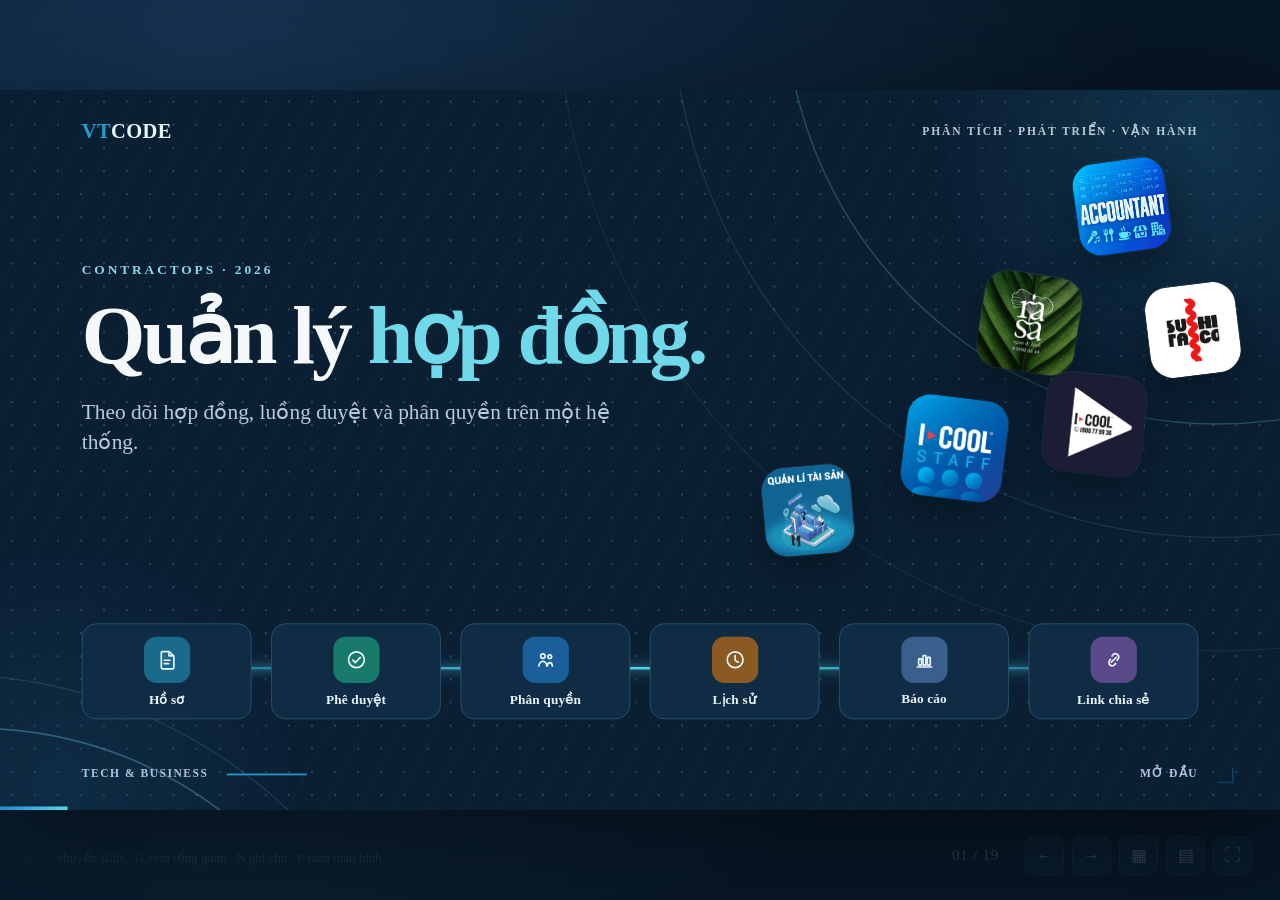
==== gioi_thieu_nang_luc_cong_nghe.html @ 330a7fad "Highlight digital assets as the foundation for AI on slide 10" ====
<!doctype html>
<html lang="vi">
  <head>
    <meta charset="utf-8" />
    <meta name="viewport" content="width=device-width,initial-scale=1" />
    <title>Giới thiệu phần mềm — Tính năng, Công nghệ & Vận hành</title>
    <meta
      name="description"
      content="Slide giới thiệu phần mềm: tính năng, công nghệ, phân hệ nghiệp vụ và cách triển khai."
    />
    <link rel="icon" type="image/svg+xml" href="images/favicon.svg" />
    <link rel="stylesheet" href="css/presentation.css" />
  </head>
  <body>
    <div id="stage">
      <div id="deck" class="is-dark">
        <header id="mast">
          <div class="brand"><em>VT</em>CODE</div>
          <div class="project">PHÂN TÍCH · PHÁT TRIỂN · VẬN HÀNH</div>
        </header>
        <footer id="slideFoot">
          <div>TECH & BUSINESS <span class="bar"></span></div>
          <div id="footTitle">MỞ ĐẦU</div>
        </footer>
        <div id="progress" class="deck-div-01"></div>
        <div id="atmosphere" aria-hidden="true">
          <div class="atm-mesh"></div>
          <div class="atm-hatch"></div>
          <div class="atm-glow atm-glow-a"></div>
          <div class="atm-glow atm-glow-b"></div>
          <svg class="atm-arcs" viewBox="0 0 1440 810" preserveAspectRatio="xMidYMid slice">
            <circle
              cx="1280"
              cy="-40"
              r="420"
              fill="none"
              stroke="#6ec8dc"
              stroke-width="1.3"
              opacity="0.28"
            />
            <circle
              cx="1280"
              cy="-40"
              r="530"
              fill="none"
              stroke="#6ec8dc"
              stroke-width="1.1"
              opacity="0.16"
            />
            <circle
              cx="1280"
              cy="-40"
              r="640"
              fill="none"
              stroke="#6ec8dc"
              stroke-width="1"
              opacity="0.1"
            />
            <path
              d="M -60 700 A 390 390 0 0 1 430 900"
              fill="none"
              stroke="#7ad4e4"
              stroke-width="1.5"
              opacity="0.32"
            />
            <path
              d="M -110 650 A 480 480 0 0 1 500 940"
              fill="none"
              stroke="#7ad4e4"
              stroke-width="1.1"
              opacity="0.16"
            />
            <path
              d="M 920 860 A 300 300 0 0 0 1500 480"
              fill="none"
              stroke="#8fd4e8"
              stroke-width="1.3"
              opacity="0.22"
            />
          </svg>
        </div>
        <section
          class="slide dark cover"
          data-title="Giới thiệu phần mềm"
          data-section="MỞ ĐẦU"
        >
          <div class="cover-stack">
            <div class="cover-copy">
              <div class="cover-overline">CONTRACTOPS · 2026</div>
              <h1 class="cover-title">Quản lý <span>hợp đồng.</span></h1>
              <p class="cover-desc">
                Theo dõi hợp đồng, luồng duyệt và phân quyền trên một hệ thống.
              </p>
            </div>
            <div class="cover-float">
              <img
                class="float-icon f1"
                src="images/ACCOUNTANT.png"
                alt="Accountant"
              />
              <img
                class="float-icon f2"
                src="images/IC STAFF.png"
                alt="I COOL Staff"
              />
              <img
                class="float-icon f3"
                src="images/ASSETS.png"
                alt="Quản lý tài sản"
              />
              <img
                class="float-icon f4"
                src="images/RASA.png"
                alt="Rasa"
              />
              <img
                class="float-icon f5"
                src="images/SUSHI TACO.png"
                alt="Sushi Taco"
              />
              <img
                class="float-icon f6"
                src="images/APP ICOOL KARAOKE.png"
                alt="I COOL Karaoke"
              />
            </div>
            <div class="cover-apps">
              <div class="app-rail" aria-hidden="true"><i></i></div>
              <div class="app-tile">
                <div class="app-glyph g1" aria-hidden="true">
                  <svg viewBox="0 0 24 24">
                    <path
                      d="M7 3.5h7.2L19 8.2V20a1.5 1.5 0 0 1-1.5 1.5h-10A1.5 1.5 0 0 1 6 20V5a1.5 1.5 0 0 1 1-1.5z"
                    />
                    <path d="M14 3.8V8h4.4" />
                    <path d="M9 12.5h6M9 16h4.5" />
                  </svg>
                </div>
                <b>Hồ sơ</b>
              </div>
              <div class="app-tile">
                <div class="app-glyph g2" aria-hidden="true">
                  <svg viewBox="0 0 24 24">
                    <circle cx="12" cy="12" r="8.2" />
                    <path d="M8.2 12.3l2.6 2.6 5.2-5.4" />
                  </svg>
                </div>
                <b>Phê duyệt</b>
              </div>
              <div class="app-tile">
                <div class="app-glyph g3" aria-hidden="true">
                  <svg viewBox="0 0 24 24">
                    <circle cx="9" cy="8.2" r="2.4" />
                    <circle cx="16.2" cy="8.8" r="1.9" />
                    <path d="M4.8 18.5c.4-3.1 2.6-4.8 4.2-4.8s3.8 1.7 4.2 4.8" />
                    <path d="M13.6 18.5c.2-2.2 1.5-3.5 2.6-3.5 1.2 0 2.4 1.2 2.7 3.5" />
                  </svg>
                </div>
                <b>Phân quyền</b>
              </div>
              <div class="app-tile">
                <div class="app-glyph g4" aria-hidden="true">
                  <svg viewBox="0 0 24 24">
                    <circle cx="12" cy="12" r="8.2" />
                    <path d="M12 7.6v5l3.2 1.9" />
                  </svg>
                </div>
                <b>Lịch sử</b>
              </div>
              <div class="app-tile">
                <div class="app-glyph g5" aria-hidden="true">
                  <svg viewBox="0 0 24 24">
                    <path d="M4.5 19.5h15" />
                    <rect x="6" y="11" width="3" height="6.5" rx="0.6" />
                    <rect x="10.5" y="7.5" width="3" height="10" rx="0.6" />
                    <rect x="15" y="9.5" width="3" height="8" rx="0.6" />
                  </svg>
                </div>
                <b>Báo cáo</b>
              </div>
              <div class="app-tile">
                <div class="app-glyph g6" aria-hidden="true">
                  <svg viewBox="0 0 24 24">
                    <path
                      d="M9.4 14.6l5.2-5.2M10.2 8.2l.7-1.1a3.4 3.4 0 0 1 5.5 4l-1 1.4M13.8 15.8l-.7 1.1a3.4 3.4 0 1 1-5.5-4l1-1.4"
                    />
                  </svg>
                </div>
                <b>Link chia sẻ</b>
              </div>
            </div>
          </div>
          <aside class="speaker-notes">
            Chào anh chị. Hôm nay mình giới thiệu phần mềm: hồ sơ đi thế nào,
            công nghệ dùng gì, và đưa vào vận hành ra sao.
          </aside>
        </section>
        <section class="slide dark pain-slide" data-title="Thực trạng &amp; Nỗi đau" data-section="THỰC TRẠNG">
          <div class="content">
            <div class="slide-head">
              <p class="eyebrow">THỰC TRẠNG &amp; NỖI ĐAU</p>
              <h2>Hợp đồng phân tán, rủi ro khó kiểm soát.</h2>
              <p class="sub">Mất thời gian tìm hồ sơ, khó theo dõi và phối hợp xử lý.</p>
            </div>
            <div class="pain-layout">
              <div class="pain-visual"><img src="images/slide-pain-contracts.png" alt="Nhân sự đau đầu tìm hồ sơ giữa email, bảng tính, giấy tờ và các biểu mẫu khác nhau" /></div>
              <div class="pain-list">
                <article class="pain-item" style="--pain-delay:.15s"><h3>Lưu rải rác, khó tra cứu</h3><p>Hợp đồng nằm ở email, Excel và giấy tờ; cần là lại phải tìm.</p></article>
                <article class="pain-item" style="--pain-delay:.25s"><h3>Dễ quên hạn gia hạn</h3><p>Theo dõi thủ công, dễ bỏ sót mốc thời gian quan trọng.</p></article>
                <article class="pain-item" style="--pain-delay:.35s"><h3>Phê duyệt chậm</h3><p>Chờ chuyển hồ sơ, khó biết đang vướng ở bước nào.</p></article>
                <article class="pain-item" style="--pain-delay:.45s"><h3>Khó thống nhất biểu mẫu</h3><p>Mỗi bộ phận một mẫu, nhiều phiên bản, mất công đối chiếu.</p></article>
                <article class="pain-item" style="--pain-delay:.55s"><h3>Tiềm ẩn rủi ro pháp lý</h3><p>Thiếu hồ sơ, sai phiên bản hoặc bỏ sót điều khoản, nghĩa vụ.</p></article>
              </div>
            </div>
          </div>
          <aside class="speaker-notes">Hợp đồng lưu phân tán ở email, Excel và giấy tờ khiến việc tìm kiếm và theo dõi khó khăn. Việc quên hạn gia hạn, chậm phê duyệt và không thống nhất biểu mẫu có thể làm tăng rủi ro pháp lý.</aside>
        </section>
        <section
          class="slide cloud project-experience"
          data-title="Kinh nghiệm dự án"
          data-section="KINH NGHIỆM DỰ ÁN"
        >
          <div class="content">
            <div class="slide-head">
              <p class="eyebrow">01 / KINH NGHIỆM DỰ ÁN</p>
              <h2>Kinh nghiệm từ các dự án thực tế.</h2>
              <p class="sub">Các dự án phần mềm đã tham gia.</p>
            </div>
            <div class="project-experience-grid">
              <article class="project-experience-item">
                <div class="project-experience-logo-frame"><img class="project-experience-logo" src="images/ACCOUNTANT.png" alt="Logo Accountant" /></div>
                <div class="project-experience-copy">
                  <p class="project-experience-category">KẾ TOÁN</p>
                  <h3>Accountant</h3>
                </div>
              </article>
              <article class="project-experience-item">
                <div class="project-experience-logo-frame"><img class="project-experience-logo" src="images/IC STAFF.png" alt="Logo I-COOL Staff" /></div>
                <div class="project-experience-copy">
                  <p class="project-experience-category">NHÂN SỰ</p>
                  <h3>I-COOL Staff</h3>
                </div>
              </article>
              <article class="project-experience-item">
                <div class="project-experience-logo-frame"><img class="project-experience-logo project-experience-logo--square" src="images/ASSETS.png" alt="Logo Quản lý tài sản" /></div>
                <div class="project-experience-copy">
                  <p class="project-experience-category">TÀI SẢN</p>
                  <h3>Quản lý tài sản</h3>
                </div>
              </article>
              <article class="project-experience-item">
                <div class="project-experience-logo-frame"><img class="project-experience-logo" src="images/RASA.png" alt="Logo Rasa" /></div>
                <div class="project-experience-copy">
                  <p class="project-experience-category">ẨM THỰC</p>
                  <h3>Rasa</h3>
                </div>
              </article>
              <article class="project-experience-item">
                <div class="project-experience-logo-frame"><img class="project-experience-logo" src="images/SUSHI TACO.png" alt="Logo Sushi Taco" /></div>
                <div class="project-experience-copy">
                  <p class="project-experience-category">ẨM THỰC</p>
                  <h3>Sushi Taco</h3>
                </div>
              </article>
              <article class="project-experience-item">
                <div class="project-experience-logo-frame"><img class="project-experience-logo" src="images/APP ICOOL KARAOKE.png" alt="Logo I-COOL Karaoke" /></div>
                <div class="project-experience-copy">
                  <p class="project-experience-category">ỨNG DỤNG KARAOKE</p>
                  <h3>I-COOL Karaoke</h3>
                </div>
              </article>
            </div>
            <p class="project-experience-more"><strong>10+</strong><span>phần mềm, ứng dụng khác</span></p>
          </div>
          <aside class="speaker-notes">
            Giới thiệu các dự án đã tham gia: Accountant, I-COOL Staff,
            Quản lý tài sản, Rasa, Sushi Taco và I-COOL Karaoke.
          </aside>
        </section>
        <section
          class="slide accounting-project"
          data-title="Dự án kế toán"
          data-section="DỰ ÁN KẾ TOÁN"
        >
          <div class="content">
            <div class="slide-head accounting-project-head">
              <div>
                <p class="eyebrow">02 / DỰ ÁN KẾ TOÁN</p>
                <h2>Quản lý phiếu &amp; phê duyệt.</h2>
                <p class="sub">Từ các loại phiếu đến luồng xử lý theo từng cấp.</p>
              </div>
              <img class="accounting-project-logo" src="images/ACCOUNTANT.png" alt="Logo Accountant" />
            </div>
            <div class="accounting-voucher-types" aria-label="Bốn loại phiếu">
              <div class="accounting-voucher accounting-voucher-blue">
                <h3>Đề nghị thanh toán</h3>
              </div>
              <div class="accounting-voucher accounting-voucher-violet">
                <h3>Đề nghị tạm ứng</h3>
              </div>
              <div class="accounting-voucher accounting-voucher-orange">
                <h3>Phiếu chi</h3>
              </div>
              <div class="accounting-voucher accounting-voucher-green">
                <h3>Phiếu thu</h3>
              </div>
            </div>
            <div class="accounting-lifecycle">
              <ol class="accounting-approval-flow" aria-label="Quy trình xử lý phiếu theo từng cấp">
                <li class="accounting-approval-step accounting-role-blue" style="--step-delay: 0.10s">
                  <div class="accounting-step-heading"><span class="accounting-step-number">01</span><h3>Người tạo</h3></div>
                  <div class="accounting-step-art"><img src="images/slide-03-submission.png" alt="Lập phiếu, bổ sung chứng từ và minh chứng rồi gửi duyệt" /></div>
                </li>
                <li class="accounting-approval-step accounting-role-cyan" style="--step-delay: 0.18s">
                  <div class="accounting-step-heading"><span class="accounting-step-number">02</span><h3>TBP</h3></div>
                  <div class="accounting-step-art"><img src="images/slide-03-team-review.png" alt="TBP kiểm tra tính hợp lệ: duyệt hoặc trả lại và ghi lý do" /></div>
                </li>
                <li class="accounting-approval-step accounting-role-violet" style="--step-delay: 0.26s">
                  <div class="accounting-step-heading"><span class="accounting-step-number">03</span><h3>TP/QL</h3></div>
                  <div class="accounting-step-art"><img src="images/slide-03-manager-review.png" alt="TP/QL xét duyệt theo vai trò và thẩm quyền" /></div>
                </li>
                <li class="accounting-approval-step accounting-role-orange" style="--step-delay: 0.34s">
                  <div class="accounting-step-heading"><span class="accounting-step-number">04</span><h3>Kế toán</h3></div>
                  <div class="accounting-step-art"><img src="images/slide-03-reconciliation.png" alt="Kế toán đối chiếu chứng từ với số liệu" /></div>
                </li>
                <li class="accounting-approval-step accounting-role-green" style="--step-delay: 0.42s">
                  <div class="accounting-step-heading"><span class="accounting-step-number">05</span><h3>Giám đốc</h3></div>
                  <div class="accounting-step-art"><img src="images/slide-03-director-approval.png" alt="Giám đốc ký duyệt và chốt kết quả" /></div>
                </li>
                <li class="accounting-approval-step accounting-role-green" style="--step-delay: 0.50s">
                  <div class="accounting-step-heading"><span class="accounting-step-number">06</span><h3>Hoàn tất</h3></div>
                  <div class="accounting-step-art"><img src="images/slide-03-archive.png" alt="Lưu phiếu, tra cứu và xem lịch sử xử lý" /></div>
                </li>
              </ol>
              <div class="accounting-demo" aria-label="Mô phỏng vòng đời phiếu">
                <div class="accounting-demo-copy">
                  <span class="accounting-demo-label">MÔ PHỎNG XỬ LÝ PHIẾU</span>
                  <p id="accountingDemoStatus" role="status" aria-live="off">Người tạo lập phiếu</p>
                </div>
                <div class="accounting-demo-files" aria-label="Tài liệu đính kèm">
                  <span id="accountingDemoVoucher" class="accounting-demo-file is-added">✓ Phiếu</span>
                  <span id="accountingDemoEvidence" class="accounting-demo-file">+ Chứng từ</span>
                  <span id="accountingDemoProof" class="accounting-demo-file">+ Minh chứng</span>
                </div>
              </div>
            </div>
          </div>
          <aside class="speaker-notes">
            Dự án kế toán gồm Đề nghị thanh toán, Đề nghị tạm ứng, Phiếu chi và Phiếu thu.
            Luồng xử lý: Người tạo → TBP → TP/QL → Kế toán → Giám đốc.
            Người tạo lập và gửi phiếu; các cấp xử lý có thể duyệt hoặc từ chối.
          </aside>
        </section>
        <section
          class="slide record-walkthrough"
          data-title="Quy trình xử lý hồ sơ"
          data-section="DEMO"
        >
          <div class="content">
            <div class="slide-head">
              <p class="eyebrow">03 / DEMO</p>
              <h2>Đi từ tạo đến hoàn tất.</h2>
              <p class="sub">
                Ai gửi, ai duyệt, bị trả thì vì sao, bước tiếp theo là ai.
              </p>
            </div>
            <div class="record-journey">
              <figure class="record-journey-art">
                <img src="images/slide-04-record-journey.png" alt="Người lập tạo hồ sơ và gửi duyệt theo cấp. Người duyệt hoàn tất hồ sơ hoặc trả lại kèm lý do để người lập bổ sung." />
              </figure>
              <div class="record-history">
                <p class="record-history-overline">MỞ LỊCH SỬ</p>
                <h3>Theo dõi từng lần xử lý.</h3>
                <ul>
                  <li>Ai xử lý và vai trò</li>
                  <li>Thời gian và kết quả</li>
                  <li>Ghi chú, lý do trả lại</li>
                  <li>Người tiếp theo</li>
                </ul>
              </div>
            </div>
            <!-- 3Dicons by Vijay Verma, CC0: https://3dicons.co/ -->
            <div class="record-details">
              <h3>Một hồ sơ gồm</h3>
              <div class="record-details-list" aria-label="Các thành phần trong hồ sơ">
                <div class="record-detail-item" tabindex="0" aria-label="Thông tin nhân viên" aria-describedby="recordTip-employee">
                  <img class="record-detail-3d" src="images/3dicons/boy.png" alt="" aria-hidden="true" width="60" height="60" />
                  <span class="record-detail-name">Nhân viên</span>
                  <div class="record-detail-tooltip" id="recordTip-employee" role="tooltip"><strong>Thông tin nhân viên</strong><p>Xác định nhân viên lập hồ sơ và thông tin người đề nghị.</p></div>
                </div>
                <div class="record-detail-item" tabindex="0" aria-label="Phòng ban" aria-describedby="recordTip-department">
                  <img class="record-detail-3d" src="images/3dicons/puzzle.png" alt="" aria-hidden="true" width="60" height="60" />
                  <span class="record-detail-name">Phòng ban</span>
                  <div class="record-detail-tooltip" id="recordTip-department" role="tooltip"><strong>Phòng ban</strong><p>Phòng ban của nhân viên và đơn vị liên quan đến hồ sơ.</p></div>
                </div>
                <div class="record-detail-item" tabindex="0" aria-label="Ngày tạo hồ sơ" aria-describedby="recordTip-created">
                  <img class="record-detail-3d" src="images/3dicons/calender.png" alt="" aria-hidden="true" width="60" height="60" />
                  <span class="record-detail-name">Ngày tạo</span>
                  <div class="record-detail-tooltip" id="recordTip-created" role="tooltip"><strong>Ngày tạo hồ sơ</strong><p>Thời điểm hồ sơ được khởi tạo để theo dõi quá trình xử lý.</p></div>
                </div>
                <div class="record-detail-item" tabindex="0" aria-label="Nội dung hồ sơ" aria-describedby="recordTip-content">
                  <img class="record-detail-3d" src="images/3dicons/file-text.png" alt="" aria-hidden="true" width="60" height="60" />
                  <span class="record-detail-name">Nội dung</span>
                  <div class="record-detail-tooltip" id="recordTip-content" role="tooltip"><strong>Nội dung hồ sơ</strong><p>Nội dung đề nghị và các thông tin nghiệp vụ trong hồ sơ.</p></div>
                </div>
                <div class="record-detail-item" tabindex="0" aria-label="File đính kèm" aria-describedby="recordTip-files">
                  <img class="record-detail-3d" src="images/3dicons/file-plus.png" alt="" aria-hidden="true" width="60" height="60" />
                  <span class="record-detail-name">File đính kèm</span>
                  <div class="record-detail-tooltip" id="recordTip-files" role="tooltip"><strong>File đính kèm</strong><p>Chứng từ, minh chứng và các tài liệu bổ sung cho hồ sơ.</p></div>
                </div>
                <div class="record-detail-item" tabindex="0" aria-label="Hồ sơ liên quan" aria-describedby="recordTip-related">
                  <img class="record-detail-3d" src="images/3dicons/link.png" alt="" aria-hidden="true" width="60" height="60" />
                  <span class="record-detail-name">Liên quan</span>
                  <div class="record-detail-tooltip" id="recordTip-related" role="tooltip"><strong>Hồ sơ liên quan</strong><p>Các hồ sơ và tài liệu liên quan được liên kết để đối chiếu.</p></div>
                </div>
                <div class="record-detail-item" tabindex="0" aria-label="Lịch sử xử lý" aria-describedby="recordTip-history">
                  <img class="record-detail-3d" src="images/3dicons/clock.png" alt="" aria-hidden="true" width="60" height="60" />
                  <span class="record-detail-name">Lịch sử</span>
                  <div class="record-detail-tooltip" id="recordTip-history" role="tooltip"><strong>Lịch sử xử lý</strong><p>Ai xử lý, vai trò, thời gian, kết quả duyệt hoặc từ chối và ghi chú.</p></div>
                </div>
                <div class="record-detail-item" tabindex="0" aria-label="Bình luận" aria-describedby="recordTip-comments">
                  <img class="record-detail-3d" src="images/3dicons/chat-text.png" alt="" aria-hidden="true" width="60" height="60" />
                  <span class="record-detail-name">Bình luận</span>
                  <div class="record-detail-tooltip" id="recordTip-comments" role="tooltip"><strong>Bình luận</strong><p>Trao đổi, giải thích và bổ sung thông tin ngay trong hồ sơ.</p></div>
                </div>
              </div>
            </div>
          </div>
          <aside class="speaker-notes">
            Phần này mình mở màn hình thật: việc cần làm, duyệt một hồ sơ, rồi
            mở lịch sử.
          </aside>
        </section>
        <section
          class="slide staff-project"
          data-title="Quản lý nhân sự · I-COOL Staff"
          data-section="DỰ ÁN I-COOL STAFF"
        >
          <div class="content">
            <div class="slide-head">
              <img class="staff-brand" src="images/IC STAFF.png" alt="I-COOL Staff" />
              <p class="eyebrow">04 / DỰ ÁN I-COOL STAFF</p>
              <h2>Quản lý nhân sự theo cơ cấu tổ chức.</h2>
              <p class="sub">Từ nhân viên, thời gian làm việc đến vai trò và phạm vi sử dụng phần mềm.</p>
            </div>
            <div class="staff-visual-grid">
              <article class="staff-feature staff-feature-organization" aria-label="Tổ chức nhân sự">
                  <h3>Tổ chức nhân sự</h3>
                  <img class="staff-feature-art" src="images/slide-05-organization.png" alt="Tổ chức nhân sự" />
                  <p class="staff-feature-copy">Quản lý nhân viên theo từng <strong>chi nhánh, phòng ban</strong>. Thông tin nhân sự được gắn với đúng đơn vị công tác.</p>
                </article>
              <article class="staff-feature staff-feature-time" aria-label="Công, ca và giờ làm">
                  <h3>Công · ca · giờ làm</h3>
                  <img class="staff-feature-art" src="images/slide-05-time.png" alt="Công · ca · giờ làm" />
                  <p class="staff-feature-copy">Sắp xếp <strong>ca làm</strong>, theo dõi <strong>giờ làm việc</strong> và quản lý <strong>công</strong> của từng nhân viên.</p>
                </article>
              <article class="staff-feature staff-feature-access" aria-label="Cấp bậc và phân quyền">
                  <h3>Cấp bậc · phân quyền</h3>
                  <img class="staff-feature-art" src="images/slide-05-access.png" alt="Cấp bậc · phân quyền" />
                  <p class="staff-feature-copy">Thiết lập <strong>cấp bậc, vai trò và quyền hạn</strong>. Xác định phạm vi sử dụng phần mềm theo đơn vị và trách nhiệm.</p>
                </article>
            </div>
          </div>
          <aside class="speaker-notes">
            I-COOL Staff quản lý nhân viên, chi nhánh, phòng ban; công, ca và giờ làm;
            cấp bậc, vai trò, quyền hạn và phạm vi sử dụng phần mềm.
            Các hình minh họa chia các chức năng thành ba nhóm quản lý.
          </aside>
        </section>
        <section
          class="slide asset-project"
          data-title="Quản lý tài sản"
          data-section="DỰ ÁN QUẢN LÝ TÀI SẢN"
        >
          <div class="content">
            <div class="slide-head">
              <img class="asset-brand" src="images/ASSETS.png" alt="Logo Assets" />
              <p class="eyebrow">05 / DỰ ÁN QUẢN LÝ TÀI SẢN</p>
              <h2>Từ đề xuất đến quản lý vòng đời tài sản.</h2>
              <p class="sub">Quản lý nhu cầu mua sắm, phê duyệt và quá trình sử dụng tài sản.</p>
            </div>
            <div class="asset-visual-layout">
              <article class="asset-visual-card asset-visual-proposal">
                <h3>Đề xuất & phê duyệt</h3>
                <img class="asset-visual-art" src="images/slide-06-proposal.png" alt="Đề xuất & phê duyệt" />
                <p class="asset-visual-copy">Từ nhu cầu mua sắm, nhân viên <strong>lập đề xuất và gửi xét duyệt</strong>. Kết quả duyệt hoặc từ chối được thể hiện rõ theo quy trình.</p>
              </article>
              <article class="asset-visual-card asset-visual-lifecycle">
                <h3>Theo dõi vòng đời tài sản</h3>
                <img class="asset-visual-art" src="images/slide-06-lifecycle.png" alt="Theo dõi vòng đời tài sản" />
                <p class="asset-visual-copy">Theo dõi từ <strong>đề xuất mua, ghi tăng</strong> đến <strong>bảo trì, khấu hao, bàn giao và nghiệm thu</strong> trong suốt quá trình sử dụng tài sản.</p>
              </article>
            </div>
          </div>
          <aside class="speaker-notes">
            Dự án gồm đề xuất tài sản, quy trình duyệt và quản lý vòng đời tài sản.
            Các bước quản lý: Đề xuất mua tài sản → Ghi tăng → Bảo trì, khấu hao → Bàn giao → Nghiệm thu.
          </aside>
        </section>
        <section class="slide dark case-slide" data-title="Hiệu quả thực tế · Phần mềm kế toán" data-section="CASE STUDY">
          <div class="content">
            <div class="slide-head case-head">
              <p class="eyebrow">CASE STUDY / KẾ TOÁN I-COOL</p>
              <h2>Bớt giấy tờ. Rõ luồng duyệt.</h2>
              <p class="sub">Từ trao đổi rời rạc đến kiểm soát hồ sơ trên phần mềm.</p>
              <img class="case-logo" src="images/logo ICOOL.png" alt="I-COOL" />
            </div>
            <div class="case-editorial">
              <div class="case-journey">
                <div class="case-phase-row"><h3>Trước <span>/ Thủ công</span></h3><h3>Sau <span>/ Trên phần mềm</span></h3></div>
                <div class="case-art-row">
                  <div class="case-art-window case-art-before"><img class="case-story-art" src="images/slide-case-before-after.png" alt="Trước: loay hoay giữa chứng từ giấy." /></div>
                  <div class="case-art-window case-art-after"><img class="case-story-art" src="images/slide-case-before-after.png" alt="Sau: quản lý hồ sơ và luồng duyệt trên phần mềm." /></div>
                </div>
                <div class="case-outcomes">
                  <ul class="case-before-copy"><li><strong>&gt;<span class="case-count-before">90</span>%</strong> hồ sơ giấy, trao đổi trực tiếp</li><li>Khó theo dõi hồ sơ đã chi</li><li>Gửi qua chat, dễ trôi thông tin</li></ul>
                  <ul class="case-after-copy"><li>Chứng từ được quản lý tập trung</li><li>Rõ từng bước, từng người duyệt</li><li>Tra cứu hồ sơ và lịch sử dễ hơn</li></ul>
                </div>
              </div>
              <aside class="case-progress">
                <p class="case-progress-label">TỪNG BƯỚC SỐ HÓA</p>
                <div class="case-progress-number" aria-label="60 đến 80 phần trăm"><b class="case-count-low">60</b>–<b class="case-count-high">80</b><span>%</span></div>
                <p class="case-progress-caption">Mức số hóa hiện tại<br /><small>Tiến độ tham khảo</small></p>
                <div class="case-range" role="img" aria-label="Khoảng số hóa ước tính 60 đến 80 phần trăm"><span></span><span></span><span></span></div>
                <div class="case-scale"><span>0%</span><span>60</span><span>80</span><span>100%</span></div>
                <p class="case-next"><strong>Tiếp tục hoàn thiện</strong>Thống nhất quy trình còn lại để hướng tới số hóa toàn phần.</p>
              </aside>
            </div>
          </div>
          <aside class="speaker-notes">Trước triển khai: hơn 90% hồ sơ giấy theo mô tả của đội ngũ dự án; khó quản lý hồ sơ đã chi, gửi hợp đồng qua tin nhắn dễ trôi và lộ thông tin. Sau triển khai: kiểm soát chứng từ, bước duyệt và tra cứu trên phần mềm. Tỷ lệ số hóa 60–80% chỉ là ước tính sơ bộ. Các quy trình còn lại đang tiếp tục trao đổi, hướng tới số hóa toàn phần.</aside>
        </section>
        <section
          class="slide"
          data-title="Mục tiêu phần mềm"
          data-section="TỔNG QUAN"
        >
          <div class="content">
            <div class="slide-head">
              <p class="eyebrow">06 / MỤC TIÊU</p>
              <h2>Bám theo cách đơn vị đang làm việc.</h2>
            </div>
            <div class="grid3 slide-02-grid3-01">
              <div class="panel slide-02-panel-01">
                <div class="slide-02-copy">
                  <div class="number">01</div>
                  <h3 class="slide-02-h3-01">Quy trình rõ</h3>
                  <p class="slide-02-p-01">Ai làm, ai duyệt, hồ sơ đi đâu.</p>
                </div>
                <div class="slide-02-art" aria-hidden="true">
                  <img src="images/slide-02-workflow.png" alt="" />
                </div>
              </div>
              <div class="panel slide-02-panel-02">
                <div class="slide-02-copy">
                  <div class="number">02</div>
                  <h3 class="slide-02-h3-02">Đúng quyền</h3>
                  <p class="slide-02-p-02">Phân quyền theo vai trò.</p>
                </div>
                <div class="slide-02-art" aria-hidden="true">
                  <img src="images/slide-02-permissions.png" alt="" />
                </div>
              </div>
              <div class="panel slide-02-panel-03">
                <div class="slide-02-copy">
                  <div class="number">03</div>
                  <h3 class="slide-02-h3-03">Dễ thao tác</h3>
                  <p class="slide-02-p-03">Ít bước, đúng việc cần làm.</p>
                </div>
                <div class="slide-02-art" aria-hidden="true">
                  <img src="images/slide-02-usability.png" alt="" />
                </div>
              </div>
            </div>
          </div>
          <aside class="speaker-notes">
            Mục tiêu: đúng quy trình, đúng quyền, dễ thao tác.
          </aside>
        </section>
        <section class="slide dark architecture-slide" data-title="Kiến trúc, bảo mật &amp; tích hợp" data-section="KIẾN TRÚC &amp; BẢO MẬT">
          <div class="content">
            <div class="slide-head"><p class="eyebrow">HẠ TẦNG / DỮ LIỆU / KẾT NỐI</p><h2>Linh hoạt triển khai, an tâm sử dụng.</h2><p class="sub">Lựa chọn phương án phù hợp với hệ thống của đơn vị.</p></div>
            <div class="friendly-architecture">
              <img class="architecture-hero" src="images/slide-architecture-friendly.png" alt="Hồ sơ được bảo vệ, kết nối hạ tầng cloud hoặc máy chủ nội bộ cùng các hệ thống nghiệp vụ." />
              <div class="architecture-summary">
                <article><h3>Triển khai linh hoạt</h3><p>Cloud hoặc máy chủ nội bộ (On-premise).</p></article>
                <article><h3>Bảo vệ dữ liệu</h3><p>Mã hóa · Sao lưu · Phân quyền · Nhật ký truy cập.</p></article>
                <article><h3>Kết nối hệ thống hiện có</h3><p>ERP · Kế toán · Email · Chữ ký số.</p></article>
                <article class="architecture-ai"><svg class="architecture-ai-star" viewBox="0 0 24 24" aria-hidden="true"><path d="m12 2 3.1 6.3 6.9 1-5 4.9 1.2 6.9L12 17.8l-6.2 3.3L7 14.2 2 9.3l6.9-1Z" fill="currentColor" /></svg><h3>Số hóa hôm nay, sẵn sàng cho AI</h3><p>Tài sản số là nguồn dữ liệu để AI đọc, phân tích và hỗ trợ ra quyết định.</p></article>
              </div>
            </div>
            <div class="architecture-compliance"><span>YÊU CẦU TUÂN THỦ</span><p>Luật Giao dịch điện tử 2023 · Quy định bảo vệ dữ liệu cá nhân hiện hành.</p></div>
          </div>
          <aside class="speaker-notes">Phương án kiến trúc đề xuất cần khảo sát và xác nhận trước triển khai. Chọn Cloud hoặc On-premise theo hạ tầng và yêu cầu đơn vị. Mã hóa dữ liệu khi truyền và khi lưu trữ; chốt lịch sao lưu và kiểm thử khôi phục, phân quyền và nhật ký truy cập. Tích hợp ERP, kế toán, email, chữ ký số tùy API và đầu nối hiện có. Kiểm chứng đáp ứng Luật Giao dịch điện tử 2023 và quy định bảo vệ dữ liệu cá nhân hiện hành, gồm Luật Bảo vệ dữ liệu cá nhân và NĐ 356/2025/NĐ-CP có hiệu lực từ 01/01/2026; đối chiếu NĐ 13/2023 trong rà soát pháp lý. Đây là yêu cầu triển khai, không phải chứng nhận tuân thủ. Nguồn: https://vanban.chinhphu.vn/?classid=1&amp;docid=216387&amp;pageid=27160&amp;typegroupid=4</aside>
        </section>
        <section class="slide dark digitization-benefits" data-title="Lợi ích của số hóa chứng từ" data-section="LỢI ÍCH SỐ HÓA">
          <div class="content">
            <div class="slide-head"><p class="eyebrow">GIÁ TRỊ / TRONG CÔNG VIỆC HẰNG NGÀY</p><h2>Lợi ích của số hóa chứng từ</h2><p class="sub">Hồ sơ gọn hơn, phối hợp thuận tiện hơn.</p></div>
            <div class="friendly-benefits benefits-with-vtcode">
              <div class="benefits-column">
                <h3 class="benefits-column-title">Lợi ích cho đơn vị</h3>
                <div class="benefits-summary">
                  <article><h3>Tra cứu dễ hơn</h3><p>Tìm chứng từ và lịch sử tại một nơi.</p></article>
                  <article><h3>Theo dõi thuận tiện</h3><p>Biết hồ sơ ở đâu, ai đang xử lý.</p></article>
                  <article><h3>Bớt giấy tờ</h3><p>Giảm in ấn và đối chiếu bản giấy.</p></article>
                  <article><h3>Rõ trách nhiệm</h3><p>Phân quyền rõ, dễ kiểm tra lại.</p></article>
                </div>
              </div>
                <img class="benefits-hero" src="images/slide-benefits-friendly.png" alt="VTCODE cùng đối tác trao đổi và phối hợp xử lý chứng từ trên phần mềm." />
              <div class="vtcode-approach">
                <h3 class="benefits-column-title">VTCODE cùng triển khai</h3>
                <div class="vtcode-approach-list">
                  <article style="--approach-delay:.2s"><h3>Kinh nghiệm thực tế</h3><p>Kế toán, nhân sự và quản lý tài sản.</p></article>
                  <article style="--approach-delay:.32s"><h3>Theo quy trình riêng</h3><p>Thống nhất biểu mẫu và luồng xử lý.</p></article>
                  <article style="--approach-delay:.44s"><h3>Chạy thử trước</h3><p>Đánh giá trên hồ sơ thật rồi mở rộng.</p></article>
                  <article style="--approach-delay:.56s"><h3>Đồng hành vận hành</h3><p>Trao đổi, hỗ trợ bằng tiếng Việt.</p></article>
                </div>
              </div>
            </div>
          </div>
          <aside class="speaker-notes">Lợi ích đến từ lưu trữ tập trung, theo dõi luồng xử lý, quản lý phiên bản và phân quyền có lịch sử thao tác. Đánh giá sau triển khai bằng thời gian tra cứu, thời gian duyệt, lượng giấy in và số hồ sơ phải bổ sung trên cùng phạm vi trước và sau.</aside>
        </section>
        <section class="slide dark operating-tips" data-title="Mẹo &amp; kinh nghiệm vận hành số hóa" data-section="KINH NGHIỆM VẬN HÀNH">
          <div class="content">
            <div class="slide-head"><p class="eyebrow">KINH NGHIỆM / GIAI ĐOẠN SỐ HÓA</p><h2>Mẹo &amp; kinh nghiệm vận hành số hóa</h2><p class="sub">Thống nhất cách làm để công việc và dữ liệu luôn được tiếp nối.</p></div>
            <div class="operating-tips-layout">
              <img class="operating-tips-hero" src="images/slide-operating-tips-friendly.png" alt="Đồng nghiệp cùng rà soát công việc, người phụ trách và lịch xử lý hồ sơ trên phần mềm." />
              <div class="operating-tips-summary">
                <article style="--tip-delay:.15s"><svg class="tip-quote" viewBox="0 0 24 24" aria-hidden="true"><path d="M4 4h7v7c0 5-2 8-6 9l-1-3c2-1 3-3 3-5H4V4Zm10 0h7v7c0 5-2 8-6 9l-1-3c2-1 3-3 3-5h-3V4Z" /></svg><h3>Rõ người phụ trách</h3><p>Mỗi việc một người chịu trách nhiệm. Bàn giao cần có người nhận.</p></article>
                <article style="--tip-delay:.28s"><svg class="tip-quote" viewBox="0 0 24 24" aria-hidden="true"><path d="M4 4h7v7c0 5-2 8-6 9l-1-3c2-1 3-3 3-5H4V4Zm10 0h7v7c0 5-2 8-6 9l-1-3c2-1 3-3 3-5h-3V4Z" /></svg><h3>Lập lịch xử lý hồ sơ tồn</h3><p>Rà hồ sơ tồn hằng tuần, chốt kỳ đúng lịch. Ví dụ: 7 ngày đầu tháng để hoàn thiện hồ sơ.</p></article>
                <article style="--tip-delay:.41s"><svg class="tip-quote" viewBox="0 0 24 24" aria-hidden="true"><path d="M4 4h7v7c0 5-2 8-6 9l-1-3c2-1 3-3 3-5H4V4Zm10 0h7v7c0 5-2 8-6 9l-1-3c2-1 3-3 3-5h-3V4Z" /></svg><h3>Thống nhất cách làm</h3><p>Lưu bản chính trên phần mềm. Dùng chung biểu mẫu và luồng xử lý.</p></article>
                <article style="--tip-delay:.54s"><svg class="tip-quote" viewBox="0 0 24 24" aria-hidden="true"><path d="M4 4h7v7c0 5-2 8-6 9l-1-3c2-1 3-3 3-5H4V4Zm10 0h7v7c0 5-2 8-6 9l-1-3c2-1 3-3 3-5h-3V4Z" /></svg><h3>Có người đồng hành</h3><p>Mỗi phòng có người hỗ trợ nghiệp vụ. Làm tốt một loại hồ sơ rồi mở rộng.</p></article>
              </div>
            </div>
            <p class="operating-tips-note"><strong>Hồ sơ chuyển kỳ</strong>Giữ ngày phát sinh, lý do và lịch sử. Kỳ ghi nhận do người phụ trách kế toán xác nhận.</p>
          </div>
          <aside class="speaker-notes">Mỗi người có không gian công việc và trách nhiệm số; hồ sơ vẫn thuộc doanh nghiệp. Gán người chịu trách nhiệm chính, hạn xử lý và người tiếp nhận khi bàn giao. Có lịch rà soát và chốt kỳ tháng, quý, năm. Ví dụ trong 7 ngày đầu tháng, xử lý hồ sơ tồn, phân loại đã hoàn tất, đang chờ và chuyển kỳ. Không tự vô hiệu hóa chứng từ chưa hoàn tất; giữ ngày phát sinh, lịch sử, lý do chuyển và để kế toán xác nhận kỳ ghi nhận. Sau chốt kỳ, mở lại để sửa phải có quyền và lý do. Thống nhất nơi lưu bản chính trên phần mềm. Rà hồ sơ tồn hằng tuần. Mỗi phòng có người phụ trách nghiệp vụ để hướng dẫn, tổng hợp vướng mắc; kỹ thuật viên xử lý lỗi hệ thống. Chuẩn hóa biểu mẫu, trường bắt buộc và luồng duyệt trước khi số hóa; chọn một loại hồ sơ chạy trọn vòng đời, quy định ngày áp dụng rồi mở rộng.</aside>
        </section>
        <section class="slide business-workflow" data-title="Quy trình nghiệp vụ" data-section="QUY TRÌNH NGHIỆP VỤ">
          <div class="content">
            <div class="slide-head">
              <p class="eyebrow">07 / QUY TRÌNH NGHIỆP VỤ</p>
              <h2>Từ tạo phiếu đến xuất bản.</h2>
              <p class="sub">Từng bước xử lý được nối liền trên cùng một phiếu và bộ tài liệu.</p>
            </div>
            <ol class="business-flow" aria-label="Quy trình nghiệp vụ">
              <li class="business-step business-step-1"><div class="business-step-top"><img class="business-step-art" src="images/slide-08-step-create.png" alt="" aria-hidden="true" /><span class="business-step-number">01</span></div><h3>Tạo phiếu</h3><p>Nhập thông tin và nội dung cần xử lý.</p></li>
              <li class="business-step business-step-2"><div class="business-step-top"><img class="business-step-art" src="images/slide-08-step-attach.png" alt="" aria-hidden="true" /><span class="business-step-number">02</span></div><h3>Đính kèm</h3><p>Thêm tài liệu, hồ sơ liên quan.</p></li>
              <li class="business-step business-step-3"><div class="business-step-top"><img class="business-step-art" src="images/slide-08-step-approve.png" alt="" aria-hidden="true" /><span class="business-step-number">03</span></div><h3>Gửi duyệt</h3><p>Chuyển phiếu đến người xét duyệt.</p></li>
              <li class="business-step business-step-4"><div class="business-step-top"><img class="business-step-art" src="images/slide-08-step-share.png" alt="" aria-hidden="true" /><span class="business-step-number">04</span></div><h3>Chia sẻ</h3><p>Mời người liên quan cùng xem nội dung.</p></li>
              <li class="business-step business-step-5"><div class="business-step-top"><img class="business-step-art" src="images/slide-08-step-edit.png" alt="" aria-hidden="true" /><span class="business-step-number">05</span></div><h3>Chỉnh sửa</h3><p>Cập nhật phiếu và tài liệu theo góp ý.</p></li>
              <li class="business-step business-step-6"><div class="business-step-top"><img class="business-step-art" src="images/slide-08-step-discuss.png" alt="" aria-hidden="true" /><span class="business-step-number">06</span></div><h3>Thảo luận</h3><p>Trao đổi để thống nhất nội dung.</p></li>
              <li class="business-step business-step-7"><div class="business-step-top"><img class="business-step-art" src="images/slide-08-step-publish.png" alt="" aria-hidden="true" /><span class="business-step-number">07</span></div><h3>Xuất bản</h3><p>Xuất bản nội dung đã thống nhất để đưa vào sử dụng.</p></li>
            </ol>
          </div>
          <aside class="speaker-notes">Quy trình nghiệp vụ: Tạo phiếu → Đính kèm → Gửi duyệt → Chia sẻ → Chỉnh sửa → Thảo luận → Xuất bản.</aside>
        </section>
        <section class="slide sharing-confirmation" data-title="Chia sẻ để xác nhận" data-section="CHIA SẺ & XÁC NHẬN">
          <div class="content">
            <div class="slide-head">
              <p class="eyebrow">08 / CHIA SẺ & XÁC NHẬN</p>
              <h2>Chia sẻ nội dung để xác nhận.</h2>
              <p class="sub">Gửi liên kết, nhận xác nhận và theo dõi phản hồi từ người nhận.</p>
            </div>
            <ol class="confirmation-flow">
              <li class="confirmation-step" style="--confirm-delay: 0.15s"><span class="confirmation-number">01</span><img class="confirmation-art" src="images/slide-09-step-select.png" alt="" aria-hidden="true" /><h3>Chọn nội dung</h3><p>Chuẩn bị thông tin và tài liệu cần xác nhận.</p></li>
<li class="confirmation-step" style="--confirm-delay: 0.27s"><span class="confirmation-number">02</span><img class="confirmation-art" src="images/slide-09-step-send.png" alt="" aria-hidden="true" /><h3>Gửi liên kết</h3><p>Chia sẻ liên kết đến người nhận.</p></li>
<li class="confirmation-step" style="--confirm-delay: 0.39s"><span class="confirmation-number">03</span><img class="confirmation-art" src="images/slide-09-step-confirm.png" alt="" aria-hidden="true" /><h3>Người nhận xác nhận</h3><p>Xem nội dung và gửi xác nhận hoặc ý kiến.</p></li>
<li class="confirmation-step" style="--confirm-delay: 0.51s"><span class="confirmation-number">04</span><img class="confirmation-art" src="images/slide-09-step-review.png" alt="" aria-hidden="true" /><h3>Theo dõi phản hồi</h3><p>Xem kết quả xác nhận để tiếp tục xử lý.</p></li>
            </ol>
            <div class="confirmation-views">
              <article class="confirmation-view confirmation-view-1"><p class="confirmation-view-label">NỘI DUNG CHIA SẺ</p><h3>Người nhận xem gì?</h3><p class="confirmation-view-description">Thông tin và tài liệu được chọn để gửi xác nhận.</p><div class="confirmation-fields"><span>Thông tin cần xác nhận</span><span>Tài liệu đính kèm</span></div></article>
<article class="confirmation-view confirmation-view-2"><p class="confirmation-view-label">PHẢN HỒI TỪ NGƯỜI NHẬN</p><h3>Người nhận phản hồi thế nào?</h3><p class="confirmation-view-description">Xác nhận nội dung hoặc bổ sung ý kiến trên màn hình chia sẻ.</p><div class="confirmation-fields"><span>Xác nhận</span><span>Ý kiến bổ sung</span></div></article>
            </div>
            <p class="confirmation-note">Màn hình chia sẻ có nội dung dữ liệu và cách phản hồi riêng so với màn hình nghiệp vụ trong hệ thống.</p>
          </div>
          <aside class="speaker-notes">Quy trình chia sẻ nhằm lấy xác nhận: chọn nội dung, gửi liên kết, người nhận xem và phản hồi, đơn vị theo dõi kết quả. Nội dung dữ liệu và phản hồi ở màn hình chia sẻ được trình bày riêng, khác với màn hình nghiệp vụ nội bộ.</aside>
        </section>
        <section class="slide permissions-slide" data-title="Quyền hạn & phạm vi truy cập" data-section="QUYỀN HẠN">
          <div class="content">
            <div class="slide-head">
              <p class="eyebrow">09 / QUYỀN HẠN</p>
              <h2>Đúng vai trò, đúng phạm vi, đúng quyền.</h2>
              <p class="sub">Quyền truy cập được thiết lập theo trách nhiệm và phạm vi công việc.</p>
            </div>
            <div class="permissions-layout">
              <figure class="permissions-art">
                <img src="images/slide-10-permissions.png" alt="" aria-hidden="true" />
              </figure>
              <div class="permissions-rules">
                <article class="permissions-rule permissions-rule-1" style="--permission-delay: 0.20s"><h3>Vai trò trong quy trình</h3><p>Xác định trách nhiệm của người tạo phiếu, người duyệt và quản trị viên.</p></article>
<article class="permissions-rule permissions-rule-2" style="--permission-delay: 0.35s"><h3>Phạm vi dữ liệu</h3><p>Giới hạn thông tin được xem và xử lý theo đơn vị, phòng ban.</p></article>
<article class="permissions-rule permissions-rule-3" style="--permission-delay: 0.50s"><h3>Thao tác được phép</h3><p>Xem, chỉnh sửa, gửi duyệt, chia sẻ và xuất bản theo quyền được cấp.</p></article>
              </div>
            </div>
            <div class="permissions-change">
              <h3>Khi nhân sự thay đổi</h3>
              <div><ul><li>Khóa tài khoản hoặc đổi vai trò</li><li>Ngắt phiên đang mở</li><li>Chuyển hồ sơ đang chờ</li></ul><p>Lịch sử các lần duyệt trước vẫn được giữ lại.</p></div>
            </div>
          </div>
          <aside class="speaker-notes">Phân quyền theo vai trò, phạm vi dữ liệu và thao tác được phép. Khi nghỉ việc hoặc chuyển vị trí, quản trị viên khóa tài khoản hoặc đổi vai trò, ngắt phiên đang mở và chuyển hồ sơ đang chờ sang người còn thẩm quyền. Lịch sử duyệt cũ được giữ lại.</aside>
        </section>
        <section
          class="slide reporting-slide"
          data-title="Báo cáo & Đo lường"
          data-section="ĐO LƯỜNG"
        >
          <div class="content">
            <div class="slide-head">
              <p class="eyebrow">10 / BÁO CÁO VẬN HÀNH</p>
              <h2>Số liệu để xem quy trình đang chạy ra sao.</h2>
              <p class="sub">
                Thời gian xử lý, chỗ bị kẹt, hồ sơ bị trả, mức dùng hệ thống.
              </p>
            </div>
            <div class="grid4 slide-11-grid4-01">
              <div class="panel slide-11-panel-01">
                <div class="number">01</div>
                <img class="report-metric-art" src="images/slide-11-duration.png" alt="" aria-hidden="true" />
                <h3 class="slide-11-h3-01">Thời gian xử lý</h3>
                <p class="slide-11-p-01">
                  Từ lúc tạo đến lúc xong một hồ sơ.
                </p>
              </div>
              <div class="panel slide-11-panel-02">
                <div class="number">02</div>
                <img class="report-metric-art" src="images/slide-11-bottleneck.png" alt="" aria-hidden="true" />
                <h3 class="slide-11-h3-02">Điểm nghẽn quy trình</h3>
                <p class="slide-11-p-02">
                  Bước nào chậm hoặc tồn nhiều.
                </p>
              </div>
              <div class="panel slide-11-panel-03">
                <div class="number">03</div>
                <img class="report-metric-art" src="images/slide-11-returns.png" alt="" aria-hidden="true" />
                <h3 class="slide-11-h3-03">Tỷ lệ trả lại hồ sơ</h3>
                <p class="slide-11-p-03">
                  Lý do trả, để sửa biểu mẫu đầu vào.
                </p>
              </div>
              <div class="panel slide-11-panel-04">
                <div class="number">04</div>
                <img class="report-metric-art" src="images/slide-11-activity.png" alt="" aria-hidden="true" />
                <h3 class="slide-11-h3-04">Mức độ tương tác</h3>
                <p class="slide-11-p-04">
                  Bao nhiêu việc được làm xong trên hệ thống.
                </p>
              </div>
            </div>
            <div class="outcome">
              Số liệu để lãnh đạo và phòng ban xem chỗ chậm, chỗ sai, rồi chỉnh
              quy trình.
            </div>
          </div>
          <aside class="speaker-notes">
            Dashboard có thời gian xử lý, bước bị kẹt, hồ sơ trả lại. Có số thì
            mới bàn được phần mềm có đỡ việc thật không.
          </aside>
        </section>
        <section
          class="slide"
          data-title="Kế hoạch chạy thử (Pilot)"
          data-section="CHẠY THỬ"
        >
          <div class="content">
            <div class="slide-head">
              <p class="eyebrow">11 / CHẠY THỬ 30 NGÀY (PILOT)</p>
              <h2>30 ngày chạy trên hồ sơ thật, chia 4 tuần.</h2>
              <p class="sub">
                Người sẽ dùng hệ thống tự thao tác, không chạy hộ.
              </p>
            </div>
            <div class="timeline slide-12-timeline-01">
              <div class="timecol">
                <div class="time-dot">01</div>
                <div class="timebox">
                  <div class="number">TUẦN 1</div>
                  <strong>Chuẩn bị & Đào tạo</strong>
                  <p>
                    Danh mục, tài khoản, hướng dẫn thao tác.
                  </p>
                </div>
              </div>
              <div class="timecol">
                <div class="time-dot">02</div>
                <div class="timebox">
                  <div class="number">TUẦN 2</div>
                  <strong>Chạy thử nghiệp vụ</strong>
                  <p>
                    Tạo, gửi duyệt, từ chối, các tình huống hay gặp.
                  </p>
                </div>
              </div>
              <div class="timecol">
                <div class="time-dot">03</div>
                <div class="timebox">
                  <div class="number">TUẦN 3</div>
                  <strong>Ghi nhận & Tinh chỉnh</strong>
                  <p>
                    Góp ý, chỉnh chỗ vướng.
                  </p>
                </div>
              </div>
              <div class="timecol">
                <div class="time-dot">04</div>
                <div class="timebox">
                  <div class="number">TUẦN 4</div>
                  <strong>Đánh giá nghiệm thu</strong>
                  <p>
                    Rà quy trình, xem số liệu, chốt có chạy chính thức được không.
                  </p>
                </div>
              </div>
            </div>
            <div class="soft-note slide-12-soft-note-01">
              Hết 30 ngày, người dùng đã thao tác được trên hồ sơ thật trước khi
              Go-live.
            </div>
          </div>
          <aside class="speaker-notes">
            30 ngày, 4 tuần. Làm trên hồ sơ thật. Ghi chỗ vướng, chỉnh, rồi mới
            chạy chính thức.
          </aside>
        </section>
        <section
          class="slide operations-slide"
          data-title="Vận hành chính thức"
          data-section="VẬN HÀNH"
        >
          <div class="content">
            <div class="slide-head">
              <p class="eyebrow">12 / VẬN HÀNH CHÍNH THỨC & HỖ TRỢ</p>
              <h2>Sẵn sàng vận hành, có đội ngũ hỗ trợ.</h2>
              <p class="sub">Kiểm tra trước khi triển khai, theo dõi và hỗ trợ trong quá trình sử dụng.</p>
            </div>
            <div class="operations-grid">
              <article class="operations-card operations-card-ready"><div class="operations-card-head"><div><p class="operations-label">CHUẨN BỊ TRIỂN KHAI</p><h3>Sẵn sàng triển khai</h3></div><img class="operations-art" src="images/slide-13-ready.png" alt="" aria-hidden="true" /></div><ul><li>Luồng nghiệp vụ đã chạy với dữ liệu thật</li><li>Các lỗi phát hiện đã được xử lý</li><li>Phân quyền và bảo mật đã được kiểm tra</li><li>Có phương án sao lưu và khôi phục dữ liệu</li></ul></article>
              <article class="operations-card operations-card-support"><div class="operations-card-head"><div><p class="operations-label">VẬN HÀNH & HỖ TRỢ</p><h3>Đội ngũ hỗ trợ kỹ thuật</h3></div><img class="operations-art" src="images/slide-13-support.png" alt="" aria-hidden="true" /></div><ul><li>Tiếp nhận và theo dõi sự cố</li><li>Ưu tiên xử lý theo mức độ ảnh hưởng</li><li>Cập nhật định kỳ, bàn giao tài liệu</li><li>Hỗ trợ khi phát sinh thêm nghiệp vụ</li></ul></article>
            </div>
          </div>
          <aside class="speaker-notes">Trước khi vận hành chính thức, kiểm tra luồng nghiệp vụ với dữ liệu thật, xử lý lỗi, rà soát phân quyền, bảo mật và phương án sao lưu, khôi phục. Sau triển khai, đội ngũ hỗ trợ kỹ thuật tiếp nhận sự cố, xử lý theo mức độ ưu tiên, cập nhật tài liệu và hỗ trợ khi nghiệp vụ phát sinh.</aside>
        </section>
        <section
          class="slide dark closing-slide"
          data-title="Cảm ơn đã lắng nghe"
          data-section="KẾT THÚC"
        >
          <div class="content closing-content">
            <div class="slide-head closing-head">
              <p class="eyebrow">VTCODE</p>
              <h2>Cảm ơn quý đối tác<br /><span>đã lắng nghe.</span></h2>
            </div>
            <img class="closing-art" src="images/slide-14-closing.png" alt="" aria-hidden="true" />
            <div class="closing-contact">
              <h3>Liên hệ &amp; giải đáp thắc mắc</h3>
              <div class="closing-contact-grid">
                <div class="closing-contact-item">
                  <svg viewBox="0 0 24 24" aria-hidden="true"><path d="M22 16.9v3a2 2 0 0 1-2.2 2 19.8 19.8 0 0 1-8.6-3.1 19.5 19.5 0 0 1-6-6A19.8 19.8 0 0 1 2.1 4.2 2 2 0 0 1 4.1 2h3a2 2 0 0 1 2 1.7c.1 1 .4 2 .7 2.9a2 2 0 0 1-.5 2.1L8 10a16 16 0 0 0 6 6l1.3-1.3a2 2 0 0 1 2.1-.5c.9.3 1.9.6 2.9.7a2 2 0 0 1 1.7 2Z"/></svg>
                  <div><h4>Điện thoại</h4><a href="tel:1900252533">1900 25 25 33</a></div>
                </div>
                <div class="closing-contact-item">
                  <svg viewBox="0 0 24 24" aria-hidden="true"><rect x="3" y="5" width="18" height="14" rx="2"/><path d="m3 6 9 7 9-7"/></svg>
                  <div><h4>Email</h4><a href="mailto:info@vtcode.vn">info@vtcode.vn</a></div>
                </div>
                <div class="closing-contact-item">
                  <svg viewBox="0 0 24 24" aria-hidden="true"><path d="M20 10c0 6-8 12-8 12S4 16 4 10a8 8 0 1 1 16 0Z"/><circle cx="12" cy="10" r="2.5"/></svg>
                  <div><h4>Địa chỉ</h4><p>234 Ngô Tất Tố, phường Thạnh Mỹ Tây,<br />quận Bình Thạnh, Tp. Hồ Chí Minh</p></div>
                </div>
              </div>
            </div>
          </div>
          <aside class="speaker-notes">Cảm ơn quý đối tác đã lắng nghe.</aside>
        </section>
      </div>
    </div>
    <button class="edge-nav edge-nav-prev" id="edgePrev" type="button" aria-label="Slide trước" title="Slide trước" hidden>
      <span aria-hidden="true"><svg viewBox="0 0 24 24" focusable="false"><path d="m15 6-6 6 6 6" /></svg></span>
    </button>
    <button class="edge-nav edge-nav-next" id="edgeNext" type="button" aria-label="Slide tiếp" title="Slide tiếp" hidden>
      <span aria-hidden="true"><svg viewBox="0 0 24 24" focusable="false"><path d="m9 6 6 6-6 6" /></svg></span>
    </button>
    <div id="keyboardHelp">
      ← → chuyển slide · G xem tổng quan · N ghi chú · F toàn màn hình
    </div>
    <div id="controls">
      <span id="counter">01 / 14</span>
      <button
        class="control"
        id="prev"
        title="Slide trước (←)"
        aria-label="Slide trước"
      >
        ←
      </button>
      <button
        class="control"
        id="next"
        title="Slide tiếp (→)"
        aria-label="Slide tiếp"
      >
        →
      </button>
      <button
        class="control"
        id="overviewButton"
        title="Xem tổng quan (G)"
        aria-label="Tổng quan"
      >
        ▦
      </button>
      <button
        class="control"
        id="noteButton"
        title="Ghi chú thuyết trình (N)"
        aria-label="Ghi chú"
      >
        ▤
      </button>
      <button
        class="control"
        id="fullButton"
        title="Toàn màn hình (F)"
        aria-label="Toàn màn hình"
      >
        ⛶
      </button>
    </div>
    <div id="speaker" role="complementary">
      <div class="notes-title">GỢI Ý NÓI KHI THUYẾT TRÌNH</div>
      <div id="noteText" class="notes-text"></div>
    </div>
    <div id="overview" role="dialog" aria-label="Tổng quan các slide">
      <div class="between">
        <div>
          <h2>Tổng quan bài trình bày</h2>
          <p>Bấm vào một slide để chuyển đến · G hoặc Esc để đóng</p>
        </div>
        <button class="control" id="closeOverview" aria-label="Đóng">✕</button>
      </div>
      <div id="tiles"></div>
    </div>
    <script src="js/presentation.js"></script>
  </body>
</html>
---- css/presentation.css ----
:root {
  --navy: #091b31;
  --navy2: #0f2b4a;
  --ink: #11243b;
  --blue: #1464c0;
  --cyan: #43c0dc;
  --ice: #eaf8fc;
  --milk: #f4f7f9;
  --cream: #fbfcfc;
  --line: #d6e1ea;
  --muted: #5b7287;
  --warn: #d59744;
  --red: #bc514e;
  --green: #22836d;
}
* {
  box-sizing: border-box;
}
html,
body {
  width: 100%;
  height: 100%;
  margin: 0;
  overflow: hidden;
}
body {
  -webkit-user-select: none;
  user-select: none;
  font-family: Cambria, Georgia, "Times New Roman", serif;
  background: #081725;
  color: #fff;
  -webkit-font-smoothing: antialiased;
}
button {
  font: inherit;
  cursor: pointer;
}
#stage {
  position: fixed;
  inset: 0;
  display: flex;
  align-items: center;
  justify-content: center;
  overflow: hidden;
  background: radial-gradient(circle at 16% 16%, #163453 0%, #071625 70%);
}
#deck {
  position: relative;
  width: 1440px;
  height: 810px;
  flex: 0 0 auto;
  transform-origin: center center;
  box-shadow: 0 26px 110px #0007;
  overflow: hidden;
  background: #0b1f33;
}
.slide {
  position: absolute;
  inset: 0;
  z-index: 2;
  display: none;
  overflow: hidden;
  padding: 92px 92px 76px;
  background: transparent;
  color: #f4f8fb;
}
.slide.active {
  display: block;
  animation: slideEnter 0.42s ease both;
}
.slide.dark,
.slide.navy-alt,
.slide.cloud {
  background: transparent;
  color: #f4f8fb;
}
@keyframes slideEnter {
  from {
    opacity: 0.8;
    transform: translateY(5px);
  }
  to {
    opacity: 1;
    transform: translateY(0);
  }
}
.slide:after {
  content: "";
  position: absolute;
  right: 52px;
  bottom: 30px;
  width: 16px;
  height: 16px;
  border-right: 2px solid #2782bb88;
  border-bottom: 2px solid #2782bb88;
}
.slide .h-grid {
  position: absolute;
  inset: 0;
  pointer-events: none;
  opacity: 0.25;
  background-image:
    linear-gradient(90deg, transparent 99.2%, #7baed733 100%),
    linear-gradient(transparent 99.2%, #7baed733 100%);
  background-size: 75px 75px;
}
.dark .h-grid,
.navy-alt .h-grid {
  opacity: 0.15;
}
.glow-a {
  position: absolute;
  right: -250px;
  top: -230px;
  width: 820px;
  height: 820px;
  border: 1px solid #61cde633;
  border-radius: 50%;
  box-shadow:
    0 0 0 90px #34b3d20d,
    0 0 0 180px #2ea7cb0a;
}
.glow-b {
  position: absolute;
  left: -230px;
  bottom: -310px;
  width: 740px;
  height: 740px;
  border: 1px solid #6fb7ec24;
  border-radius: 50%;
}
#mast {
  position: absolute;
  z-index: 30;
  top: 32px;
  left: 92px;
  right: 92px;
  height: 30px;
  display: flex;
  align-items: center;
  justify-content: space-between;
  pointer-events: none;
  color: #29425a;
}
#deck.is-dark #mast {
  color: #e6f6ff;
}
#mast .brand {
  font-family: Cambria, Georgia, serif;
  font-weight: 800;
  letter-spacing: 0.02em;
  font-size: 23px;
}
#mast .brand em {
  font-style: normal;
  color: #239cd1;
}
#mast .project {
  font-family: Cambria, Georgia, serif;
  letter-spacing: 0.16em;
  font-size: 13px;
  font-weight: 700;
  opacity: 0.79;
}
#slideFoot {
  position: absolute;
  z-index: 30;
  bottom: 33px;
  left: 92px;
  right: 92px;
  display: flex;
  align-items: center;
  justify-content: space-between;
  font-size: 13px;
  letter-spacing: 0.13em;
  font-weight: bold;
  color: #62798a;
  pointer-events: none;
}
#deck.is-dark #slideFoot {
  color: #a8c7dc;
}
#slideFoot .bar {
  height: 2px;
  width: 90px;
  background: #2398cc;
  display: inline-block;
  margin-left: 16px;
  vertical-align: middle;
}
#progress {
  position: absolute;
  z-index: 31;
  bottom: 0;
  left: 0;
  height: 4px;
  background: linear-gradient(90deg, #2389cd, #51d7e9);
  transition: width 0.3s ease;
}
#atmosphere {
  position: absolute;
  inset: 0;
  z-index: 1;
  pointer-events: none;
  overflow: hidden;
}
.atm-mesh {
  position: absolute;
  inset: 0;
  opacity: 0.28;
  background-image: radial-gradient(#6eb8d4 0.9px, transparent 1.1px);
  background-size: 26px 26px;
}
.atm-hatch {
  position: absolute;
  inset: 0;
  opacity: 0.45;
  background-image: repeating-linear-gradient(
    118deg,
    transparent 0 34px,
    #6eb8d414 34px 35px
  );
}
.atm-glow {
  position: absolute;
  border-radius: 50%;
  filter: blur(2px);
}
.atm-glow-a {
  width: 620px;
  height: 620px;
  right: -220px;
  top: -260px;
  background: radial-gradient(circle, #1d5f7e55 0%, transparent 68%);
}
.atm-glow-b {
  width: 540px;
  height: 540px;
  left: -200px;
  bottom: -240px;
  background: radial-gradient(circle, #134a6a50 0%, transparent 70%);
}
.atm-arcs {
  position: absolute;
  inset: -8%;
  width: 116%;
  height: 116%;
  transition: transform 0.7s ease;
}
#deck[data-motif="2"] .atm-arcs {
  transform: scaleX(-1) translateX(-4%);
}
#deck[data-motif="2"] .atm-glow-a {
  right: auto;
  left: -240px;
  top: auto;
  bottom: -200px;
}
#deck[data-motif="2"] .atm-glow-b {
  left: auto;
  right: -180px;
  bottom: auto;
  top: -220px;
}
#deck[data-motif="3"] .atm-arcs {
  transform: rotate(16deg) scale(1.06);
  transform-origin: 72% 28%;
}
#deck[data-motif="3"] .atm-glow-a {
  right: 18%;
  top: auto;
  bottom: -280px;
}
#deck[data-motif="3"] .atm-glow-b {
  left: auto;
  right: -220px;
  bottom: auto;
  top: -180px;
}
.eyebrow {
  font-family: Cambria, Georgia, serif;
  font-size: 15px;
  font-weight: 700;
  letter-spacing: 0.18em;
  text-transform: uppercase;
  color: #73d7f3;
  margin: 0 0 15px;
}
.dark .eyebrow,
.navy-alt .eyebrow {
  color: #73d7f3;
}
h1,
h2,
h3,
p {
  margin: 0;
}
h1 {
  font-size: 76px;
  line-height: 1.04;
  letter-spacing: -0.028em;
  font-weight: 700;
}
h2 {
  font-size: 49px;
  line-height: 1.11;
  letter-spacing: -0.025em;
  font-weight: 700;
}
h3 {
  font-size: 26px;
  line-height: 1.19;
  font-weight: 700;
}
p {
  font-size: 23px;
  line-height: 1.44;
}
.lead {
  font-size: 27px;
  line-height: 1.45;
  color: #536e84;
  max-width: 1050px;
}
.dark .lead,
.navy-alt .lead {
  color: #b1cbdd;
}
.small {
  font-size: 18px;
  line-height: 1.42;
}
.mini {
  font-size: 15px;
  line-height: 1.45;
}
.tone {
  color: #64d3e9;
}
.dark .tone,
.navy-alt .tone {
  color: #64d3e9;
}
.muted {
  color: #5e7688;
}
.dark .muted,
.navy-alt .muted {
  color: #aec8db;
}
.kicker {
  display: inline-flex;
  align-items: center;
  gap: 10px;
  font-size: 16px;
  letter-spacing: 0.12em;
  color: #247bb3;
  font-weight: bold;
}
.kicker:before {
  content: "";
  width: 34px;
  height: 2px;
  background: #27a1d2;
}
.content {
  position: relative;
  z-index: 2;
}
.split {
  display: grid;
  grid-template-columns: 1fr 1fr;
  gap: 34px;
}
.row {
  display: flex;
  align-items: center;
  gap: 16px;
}
.between {
  display: flex;
  justify-content: space-between;
  align-items: center;
}
.top {
  align-items: flex-start;
}
.grid3 {
  display: grid;
  grid-template-columns: repeat(3, 1fr);
  gap: 19px;
}
.grid4 {
  display: grid;
  grid-template-columns: repeat(4, 1fr);
  gap: 16px;
}
.panel {
  border: 1px solid #2a5470;
  background: #102c45cc;
  border-radius: 17px;
  padding: 28px;
  color: #eef6fa;
  box-shadow: none;
}
.panel.dark-panel {
  background: #102c4b;
  border-color: #2b5675;
  color: #fff;
  box-shadow: none;
}
.panel.hollow {
  background: transparent;
  border-color: #486982;
  color: #fff;
  box-shadow: none;
}
.panel-soft {
  background: #e8f4f9;
  border-radius: 16px;
  padding: 26px;
}
.stat {
  font-size: 83px;
  line-height: 1;
  font-weight: bold;
  color: #0e588f;
  letter-spacing: -0.055em;
}
.stat-caption {
  font-size: 18px;
  line-height: 1.3;
  color: #62768a;
}
.tag {
  display: inline-flex;
  align-items: center;
  gap: 8px;
  min-height: 29px;
  border: 1px solid #b6d8e9;
  background: #eefaff;
  color: #135d8b;
  padding: 5px 12px;
  border-radius: 20px;
  font-size: 13px;
  letter-spacing: 0.04em;
  font-weight: bold;
}
.dark .tag {
  color: #b0eeff;
  background: #143d5a;
  border-color: #2b6687;
}
.number {
  font-size: 16px;
  letter-spacing: 0.15em;
  color: #78d3e5;
  font-weight: bold;
}
.rule {
  width: 100%;
  height: 1px;
  background: #d7e2e8;
}
.dark .rule {
  background: #38536e;
}
.vline {
  width: 1px;
  height: 100%;
  background: #dce6ed;
}
.chip {
  display: inline-block;
  font-size: 15px;
  color: #3a6881;
  background: #e6f4f8;
  border-radius: 8px;
  padding: 6px 10px;
}
.dot {
  display: inline-block;
  width: 8px;
  height: 8px;
  background: #2da4d7;
  border-radius: 50%;
}
.strongline {
  width: 84px;
  height: 5px;
  border-radius: 2px;
  background: linear-gradient(90deg, #1875b8, #42c7d9);
}
.slide-head {
  margin-bottom: 34px;
}
.slide-head h2 {
  max-width: 1160px;
}
.dark .slide-head .sub,
.navy-alt .slide-head .sub {
  color: #adcede;
}
.big-quote {
  font-size: 44px;
  line-height: 1.22;
  font-weight: 700;
  letter-spacing: -0.012em;
}
.quote-mark {
  font-size: 116px;
  line-height: 0.5;
  color: #40b8dc;
}
.line-icon {
  width: 41px;
  height: 41px;
  color: #147db9;
  flex: 0 0 auto;
}
.dark .line-icon {
  color: #72e0f0;
}
.flow-arrow {
  flex: 0 0 auto;
  font-family: Georgia, serif;
  font-size: 34px;
  color: #3b97bf;
}
.flowstep {
  display: flex;
  align-items: center;
  justify-content: center;
  text-align: center;
  flex-direction: column;
  border: 1px solid #c7dfe9;
  background: #fff;
  border-radius: 16px;
  min-height: 155px;
  flex: 1;
  padding: 17px;
  gap: 8px;
}
.flowstep .flow-label {
  font-size: 20px;
  font-weight: bold;
}
.flowstep .flow-detail {
  font-size: 15px;
  color: #6c7d8a;
  line-height: 1.32;
}
.flowstep.current {
  background: #edf9fd;
  border-color: #67bed8;
}
.flowstep.denied {
  background: #fff3f1;
  border-color: #edb1aa;
}
.flowstep.success {
  background: #eaf8f3;
  border-color: #9bd3c1;
}
.banner-note {
  display: flex;
  align-items: center;
  gap: 15px;
  padding: 14px 20px;
  border-left: 4px solid #2f93bd;
  background: #eaf5fa;
  border-radius: 0 10px 10px 0;
  font-size: 18px;
  line-height: 1.38;
}
.dark .banner-note {
  background: #163a57;
  color: #d4f2fa;
}
/* Slide 1 */
.slide.cover {
  background: transparent;
  padding-bottom: 96px;
}
.slide.cover.active {
  display: flex;
  flex-direction: column;
}
.cover-stack {
  position: relative;
  z-index: 1;
  flex: 1;
  min-height: 0;
  display: flex;
  flex-direction: column;
  justify-content: flex-start;
  padding-top: 8px;
  padding-bottom: 6px;
}
.cover-copy {
  position: relative;
  z-index: 2;
  max-width: 1100px;
  padding-top: 86px;
}
.cover-title {
  font-size: 92px;
  line-height: 1.04;
  letter-spacing: -0.035em;
  font-weight: 700;
  white-space: nowrap;
}
.cover-title span {
  color: #70d9e9;
}
.cover-overline {
  font-size: 15px;
  color: #8cd7ea;
  letter-spacing: 0.22em;
  font-weight: bold;
  margin-bottom: 18px;
}
.cover-desc {
  font-size: 24px;
  color: #b2cee0;
  max-width: 640px;
  margin-top: 20px;
  line-height: 1.45;
}
.cover-float {
  position: absolute;
  left: 0;
  right: 0;
  top: 186px;
  height: 280px;
  z-index: 3;
  pointer-events: none;
}
.float-icon {
  --r: 0deg;
  position: absolute;
  object-fit: cover;
  border-radius: 26px;
  background: #102c45;
  box-shadow:
    0 18px 40px #04101880,
    0 0 0 1px #ffffff14;
  transform: rotate(var(--r));
  pointer-events: none;
}
.float-icon.f1 {
  --r: -8deg;
  left: 1118px;
  top: -207px;
  width: 104px;
  height: 104px;
}
.float-icon.f2 {
  --r: 7deg;
  left: 925px;
  top: 60px;
  width: 114px;
  height: 114px;
}
.float-icon.f3 {
  --r: -5deg;
  left: 767px;
  top: 137px;
  width: 100px;
  height: 100px;
}
.float-icon.f4 {
  --r: 9deg;
  left: 1011px;
  top: -79px;
  width: 110px;
  height: 110px;
}
.float-icon.f5 {
  --r: -7deg;
  left: 1199px;
  top: -67px;
  width: 102px;
  height: 102px;
}
.float-icon.f6 {
  --r: 6deg;
  left: 1083px;
  top: 34px;
  width: 112px;
  height: 112px;
}
.cover-apps {
  position: relative;
  display: grid;
  grid-template-columns: repeat(6, 1fr);
  gap: 22px;
  flex: 0 0 auto;
  margin-top: auto;
}
.app-rail {
  position: absolute;
  z-index: 0;
  top: 49px;
  left: 70px;
  right: 70px;
  height: 3px;
  border-radius: 3px;
  background: linear-gradient(90deg, #1a6a88, #4fd6ee, #1a6a88);
  box-shadow:
    0 0 10px #4fd6eecc,
    0 0 22px #70d9e966;
  overflow: visible;
}
.app-rail i {
  position: absolute;
  top: 50%;
  height: 12px;
  width: 90px;
  margin-top: -6px;
  border-radius: 8px;
  background: linear-gradient(90deg, transparent, #c8fbff, #fff, #c8fbff, transparent);
  box-shadow: 0 0 18px #9af4ff;
  animation: linkSweep 2.4s linear infinite;
}
.app-tile {
  position: relative;
  z-index: 1;
  display: flex;
  flex-direction: column;
  align-items: center;
  gap: 10px;
  padding: 14px 6px 12px;
  background: #102c45;
  border: 1px solid #2a5470;
  border-radius: 16px;
}
.cover .app-tile {
  transition: border-color .22s ease, box-shadow .22s ease;
}
@media (hover: hover) {
  .cover .app-tile:hover {
    border-color: #70d9e9;
    box-shadow: 0 0 0 1px #70d9e966, 0 0 22px #4fd6ee40, inset 0 0 16px #4fd6ee0d;
  }
}
@media (prefers-reduced-motion: reduce) {
  .cover .app-tile { transition: none; }
}
.app-glyph {
  width: 52px;
  height: 52px;
  border-radius: 14px;
  display: grid;
  place-items: center;
}
.app-glyph svg {
  width: 26px;
  height: 26px;
  fill: none;
  stroke: #eaf8fd;
  stroke-width: 1.7;
  stroke-linecap: round;
  stroke-linejoin: round;
}
.app-glyph.g1 {
  background: #1a6a8c;
}
.app-glyph.g2 {
  background: #187a6a;
}
.app-glyph.g3 {
  background: #1b5f9a;
}
.app-glyph.g4 {
  background: #8a5a22;
}
.app-glyph.g5 {
  background: #3a5f8c;
}
.app-glyph.g6 {
  background: #5a4a8a;
}
.app-tile b {
  font-size: 15px;
  font-weight: 700;
  color: #e8f4fb;
  letter-spacing: 0.01em;
  text-align: center;
}
@keyframes linkSweep {
  0% {
    left: -90px;
  }
  100% {
    left: 100%;
  }
}
/* Cover icon entrance and gentle idle motion. */
.cover .f1, .cover .app-tile:nth-child(2) { --icon-delay: .12s; --float-duration: 5.8s; }
.cover .f2, .cover .app-tile:nth-child(3) { --icon-delay: .24s; --float-duration: 6.4s; }
.cover .f3, .cover .app-tile:nth-child(4) { --icon-delay: .36s; --float-duration: 5.4s; }
.cover .f4, .cover .app-tile:nth-child(5) { --icon-delay: .48s; --float-duration: 6.8s; }
.cover .f5, .cover .app-tile:nth-child(6) { --icon-delay: .60s; --float-duration: 6.1s; }
.cover .f6, .cover .app-tile:nth-child(7) { --icon-delay: .72s; --float-duration: 5.6s; }
.cover.active .float-icon {
  animation:
    coverIconEnter .8s cubic-bezier(.22, 1, .36, 1) var(--icon-delay) both,
    coverIconFloat var(--float-duration) ease-in-out calc(var(--icon-delay) + .8s) infinite;
}
.cover.active .app-tile {
  animation: coverIconEnter .7s cubic-bezier(.22, 1, .36, 1) calc(var(--icon-delay) + .3s) both;
}
.cover.active .app-glyph {
  animation: coverGlyphFloat var(--float-duration) ease-in-out calc(var(--icon-delay) + 1s) infinite;
}
@keyframes coverIconEnter {
  from { opacity: 0; transform: translateY(20px) rotate(var(--r, 0deg)) scale(.92); }
  to { opacity: 1; transform: translateY(0) rotate(var(--r, 0deg)) scale(1); }
}
@keyframes coverIconFloat {
  0%, 100% { translate: 0 0; rotate: 0deg; }
  50% { translate: 0 -7px; rotate: 1deg; }
}
@keyframes coverGlyphFloat {
  0%, 100% { translate: 0 0; }
  50% { translate: 0 -3px; }
}
@media (prefers-reduced-motion: reduce) {
  .cover.active .float-icon,
  .cover.active .app-tile,
  .cover.active .app-glyph,
  .cover .app-rail i { animation: none; }
}
/* slide 2 */
.hero-msg {
  font-size: 38px;
  line-height: 1.25;
  font-weight: bold;
  max-width: 800px;
}
.big-number {
  font-size: 88px;
  font-weight: bold;
  color: #1788bd;
  line-height: 1;
}
/* slide 4 mock ui */
.mock-shell {
  background: #fff;
  border: 1px solid #cfdfe6;
  border-radius: 18px;
  box-shadow: 0 16px 55px #193d5e13;
  overflow: hidden;
}
.mock-head {
  height: 47px;
  border-bottom: 1px solid #e6edf3;
  background: #f7fafc;
  display: flex;
  align-items: center;
  gap: 8px;
  padding: 0 18px;
}
.mock-head i {
  width: 10px;
  height: 10px;
  border-radius: 50%;
  background: #adc5d6;
}
.mock-head span {
  font-size: 12px;
  color: #7e95a8;
  margin-left: auto;
  letter-spacing: 0.05em;
}
.mock-body {
  padding: 24px;
}
.mock-mini-row {
  height: 48px;
  margin-bottom: 7px;
  background: #f2f6f8;
  border-radius: 7px;
  display: flex;
  align-items: center;
  padding: 0 14px;
  gap: 12px;
  color: #436377;
  font-size: 14px;
}
.mock-mini-row b {
  color: #274e6d;
  font-size: 17px;
}
.mock-mini-row.active {
  background: #e6f5fa;
  border-left: 4px solid #2d9dc9;
}
.mock-badge {
  margin-left: auto;
  background: #d6ebf5;
  color: #136ca0;
  border-radius: 20px;
  padding: 4px 9px;
  font-size: 12px;
}
/* Slide 6 */
.cycle {
  position: relative;
  display: grid;
  grid-template-columns: 1fr 1fr;
  gap: 12px;
  max-width: 690px;
}
.cyclebox {
  min-height: 132px;
  display: flex;
  flex-direction: column;
  justify-content: center;
  align-items: center;
  text-align: center;
  padding: 18px;
  background: #f1f8fb;
  border: 1px solid #cfdfec;
  border-radius: 17px;
  gap: 9px;
}
.cyclebox strong {
  font-size: 23px;
}
.cyclebox span {
  font-size: 16px;
  color: #6a8495;
}
/* slide 8 */
.stack-middle {
  display: grid;
  grid-template-columns: 1fr 1fr 1fr;
  gap: 12px;
}
.stack-box {
  padding: 15px 17px;
  border-radius: 12px;
  text-align: center;
  background: #17466a;
  border: 1px solid #367397;
  color: #f0faff;
  min-height: 74px;
  display: flex;
  flex-direction: column;
  justify-content: center;
}
.stack-box strong {
  font-size: 19px;
}
.stack-box span {
  font-size: 13px;
  color: #a8d7e8;
}
/* slide 12 */
.metric {
  display: flex;
  align-items: center;
  justify-content: space-between;
  gap: 17px;
  padding: 12px 0;
  border-bottom: 1px solid #dce7ed;
}
.metric strong {
  font-size: 19px;
}
.metric span {
  font-size: 15px;
  color: #78909e;
}
/* slide13 */
.timeline {
  display: grid;
  grid-template-columns: repeat(4, 1fr);
  gap: 0;
  margin-top: 39px;
  position: relative;
}
.timeline:before {
  content: "";
  height: 3px;
  background: #2a6a88;
  position: absolute;
  top: 25px;
  left: 8%;
  right: 8%;
}
.timecol {
  position: relative;
  padding: 0 15px;
}
.time-dot {
  width: 48px;
  height: 48px;
  border-radius: 50%;
  background: #102c45;
  border: 5px solid #3db4d0;
  display: grid;
  place-items: center;
  font-size: 18px;
  font-weight: bold;
  color: #8ad9ed;
  margin: 0 auto 26px;
  position: relative;
  z-index: 1;
}
.timebox {
  border: 1px solid #2a5470;
  background: #102c45cc;
  padding: 24px 19px;
  border-radius: 14px;
  min-height: 222px;
}
.timebox strong {
  font-size: 23px;
  color: #eef6fa;
}
.timebox p {
  font-size: 18px;
  color: #9db8c9;
  margin-top: 12px;
}
/* Speaker guidance is kept as source data, not painted on slides */
.speaker-notes {
  display: none !important;
}
/* Fit the dense architecture slide well above the persistent footer */
.slide.navy-alt .stack-box {
  min-height: 58px;
  padding: 10px 14px;
}
.slide.navy-alt .stack-middle {
  gap: 8px;
}
.slide.navy-alt .stack-middle .stack-box strong {
  font-size: 18px;
}
/* Edge navigation: centered chevrons, revealed from a wider edge zone. */
.edge-nav {
  position: fixed;
  top: 50%;
  width: 56px;
  height: 56px;
  transform: translateY(-50%);
  z-index: 90;
  display: grid;
  place-items: center;
  padding: 0;
  border: 0;
  border-radius: 50%;
  background: transparent;
  color: #eaf8fd;
  -webkit-tap-highlight-color: transparent;
}
.edge-nav-prev { left: 24px; }
.edge-nav-next { right: 24px; }
.edge-nav[hidden] { display: none; }
.edge-nav span {
  display: grid;
  place-items: center;
  width: 56px;
  height: 56px;
  border: 1px solid #70d9e9a6;
  border-radius: 50%;
  background: #102c45f5;
  box-shadow: 0 6px 24px #04101880, inset 0 1px 0 #ffffff14;
  opacity: 0;
  transform: scale(.9);
  transition: opacity .12s ease-out, transform .18s ease-out, border-color .18s ease, box-shadow .18s ease;
  pointer-events: none;
}
.edge-nav svg {
  display: block;
  width: 24px;
  height: 24px;
  fill: none;
  stroke: currentColor;
  stroke-width: 2.2;
  stroke-linecap: round;
  stroke-linejoin: round;
}
.edge-nav.is-near-edge span,
.edge-nav:hover span,
.edge-nav:focus-visible span {
  opacity: 1;
  transform: scale(1);
}
.edge-nav:hover span,
.edge-nav:focus-visible span {
  border-color: #9aecf7;
  background: #16415b;
  box-shadow: 0 0 24px #4fd6ee50, 0 6px 24px #04101880;
}
.edge-nav:active span { transform: scale(.94); }
.edge-nav:focus-visible { outline: none; }
.edge-nav:focus-visible span { outline: 2px solid #eaf8fd; outline-offset: 4px; }
@media (hover: none) {
  .edge-nav span { opacity: .8; transform: none; }
}
@media (max-width: 600px) {
  .edge-nav-prev { left: 12px; }
  .edge-nav-next { right: 12px; }
}
@media (prefers-reduced-motion: reduce) {
  .edge-nav span { transition: none; }
}
@media print {
  .edge-nav { display: none !important; }
}
/* slide nav */
#controls {
  position: fixed;
  right: 28px;
  bottom: 25px;
  z-index: 100;
  display: flex;
  align-items: center;
  gap: 8px;
  opacity: 0.17;
  transition: opacity 0.22s ease;
}
#controls:hover,
#controls:focus-within {
  opacity: 1;
}
.control {
  height: 39px;
  min-width: 39px;
  display: flex;
  align-items: center;
  justify-content: center;
  border: 1px solid #90a5b44d;
  border-radius: 9px;
  color: #d0dfeb;
  background: #193045da;
  font-family: Cambria, Georgia, serif;
  font-size: 17px;
}

.control:hover,
.control:focus {
  background: #2d6485;
  color: #fff;
  outline: 1px solid #5ac5de;
}
#counter {
  color: #b8cddb;
  font-size: 15px;
  letter-spacing: 0.05em;
  min-width: 71px;
  text-align: center;
  margin-right: 6px;
}
#keyboardHelp {
  position: fixed;
  left: 25px;
  bottom: 34px;
  color: #a0b5c4a8;
  font-size: 13px;
  z-index: 80;
  opacity: 0.15;
  transition: opacity 0.2s ease;
}
#keyboardHelp:hover {
  opacity: 1;
}
#speaker {
  display: none;
  position: fixed;
  z-index: 140;
  left: 50%;
  bottom: 80px;
  transform: translateX(-50%);
  width: min(900px, calc(100vw - 70px));
  background: #fff;
  color: #19324b;
  border-radius: 15px;
  box-shadow: 0 20px 80px #0007;
  padding: 23px 27px;
  border-top: 5px solid #26a0d0;
}
#speaker.visible {
  display: block;
}
#speaker .notes-title {
  color: #147bab;
  font-weight: bold;
  font-size: 15px;
  letter-spacing: 0.09em;
  margin-bottom: 9px;
}
#speaker .notes-text {
  font-size: 19px;
  line-height: 1.43;
}
#overview {
  display: none;
  position: fixed;
  z-index: 130;
  inset: 0;
  background: #081b2af6;
  padding: 48px 6vw;
  overflow: auto;
}
#overview.visible {
  display: block;
}
#overview h2 {
  font-size: 35px;
  margin-bottom: 8px;
}
#overview p {
  font-size: 17px;
  color: #9cc3d4;
}
#tiles {
  display: grid;
  grid-template-columns: repeat(auto-fit, minmax(225px, 1fr));
  gap: 13px;
  margin-top: 27px;
}
.tile {
  text-align: left;
  min-height: 110px;
  padding: 18px;
  border: 1px solid #2e5a75;
  background: #0e2c46;
  color: #f3fbff;
  border-radius: 13px;
  font-size: 19px;
  line-height: 1.25;
}
.tile:hover {
  border-color: #5cceea;
  background: #184666;
}
.tile em {
  display: block;
  color: #5ac3e7;
  font-style: normal;
  font-size: 14px;
  margin-bottom: 9px;
}
@media print {
  html,
  body {
    width: auto;
    height: auto;
    overflow: visible;
    background: white !important;
  }
  #stage {
    display: block;
    position: static;
    background: white !important;
    overflow: visible;
  }
  #deck {
    display: block;
    position: static !important;
    width: 1440px !important;
    height: auto !important;
    transform: none !important;
    box-shadow: none !important;
    overflow: visible !important;
  }
  .slide {
    position: relative;
    display: block !important;
    width: 1440px;
    height: 810px;
    page-break-after: always;
    break-after: page;
    animation: none !important;
    -webkit-print-color-adjust: exact;
    print-color-adjust: exact;
  }
  #controls,
  #keyboardHelp,
  #speaker,
  #overview,
  #progress,
  #mast,
  #slideFoot {
    display: none !important;
  }
  @page {
    size: 16in 9in;
    margin: 0;
  }
}

/* Presentation refresh: restrained and conversation-first */
.slide {
  padding-top: 100px;
}
.slide:after {
  opacity: 0.55;
}
.slide-head {
  margin-bottom: 24px;
}
.slide-head h2 {
  font-size: 47px;
  max-width: 1200px;
}
/* Shared subtitle treatment for all slide headings. */
.slide-head .sub {
  position: relative;
  color: #adcede;
  font-size: 19px;
  line-height: 1.36;
  margin-top: 6px;
  margin-left: 10px;
  padding-left: 32px;
}
.slide-head .sub::before {
  content: "";
  position: absolute;
  left: 0;
  top: .68em;
  width: 20px;
  height: 2px;
  border-radius: 2px;
  background: #70d9e9;
}
.panel {
  box-shadow: none;
}
.soft-note {
  padding: 20px 25px;
  border-left: 4px solid #3db4d0;
  background: #12364dcc;
  color: #d5ebf4;
  font-size: 20px;
  line-height: 1.4;
  border-radius: 0 9px 9px 0;
}
.simple-box {
  background: #fff;
  border: 1px solid #d4e1e9;
  border-radius: 15px;
  padding: 28px;
  min-height: 210px;
}
.klabel {
  font-size: 14px;
  letter-spacing: 0.13em;
  font-weight: bold;
  color: #237fad;
}
.big-title {
  font-size: 39px;
  line-height: 1.19;
  letter-spacing: -0.01em;
  font-weight: 700;
}
.stack-card {
  display: flex;
  align-items: center;
  justify-content: space-between;
  border: 1px solid #3c799d;
  background: #123a58;
  border-radius: 13px;
  padding: 18px 25px;
  min-height: 76px;
  gap: 15px;
  color: #fff;
}
.stack-card b {
  font-size: 26px;
}
.stack-card span {
  font-size: 17px;
  color: #bed9e8;
}
.pill-light {
  background: #143a54;
  border: 1px solid #2a6a88;
  border-radius: 14px;
  padding: 14px 17px;
  color: #c5e4f0;
  font-size: 20px;
}
.stacked-line {
  display: flex;
  gap: 22px;
  align-items: center;
  padding: 17px 0;
  border-bottom: 1px solid #d8e5eb;
}
.stacked-line:last-child {
  border-bottom: none;
}
.stacked-line .sn {
  color: #167eb3;
  font-size: 24px;
  font-weight: 700;
  width: 40px;
  flex: 0 0 auto;
}
.stacked-line strong {
  font-size: 24px;
  display: block;
  margin-bottom: 3px;
}
.stacked-line small {
  font-size: 18px;
  color: #667f8f;
  line-height: 1.35;
}
.workflow {
  display: flex;
  align-items: stretch;
  gap: 12px;
  margin-top: 52px;
}
.workflow .wbox {
  flex: 1;
  border: 1px solid #2a5470;
  border-radius: 14px;
  background: #102c45cc;
  padding: 22px;
  min-height: 152px;
}
.workflow .wbox strong {
  font-size: 24px;
  display: block;
  margin: 18px 0 8px;
  color: #eef6fa;
}
.workflow .wbox span {
  font-size: 18px;
  color: #9db8c9;
}
.workflow .warrow {
  font-size: 32px;
  color: #4396bd;
  align-self: center;
}
.outcome {
  margin-top: 38px;
  border-left: 5px solid #3db4d0;
  background: #12364dcc;
  color: #d5ebf4;
  padding: 23px 28px;
  font-size: 23px;
  line-height: 1.38;
  border-radius: 0 13px 13px 0;
}
.hero-number {
  font-size: 104px;
  color: #186e9d;
  font-weight: 700;
  line-height: 1;
}
.clean-items {
  display: flex;
  flex-direction: column;
  gap: 18px;
}
.clean-item {
  background: #102c45cc;
  border: 1px solid #2a5470;
  border-radius: 13px;
  padding: 23px 27px;
  font-size: 23px;
  line-height: 1.35;
  color: #dceaf2;
}
.clean-item strong {
  color: #8ad9ed;
}
.note-bar {
  font-size: 17px;
  color: #a9d0e3;
  line-height: 1.5;
  border-top: 1px solid #2f5670;
  margin-top: 28px;
  padding-top: 19px;
}
.control {
  user-select: none;
}

/* Per-slide details extracted from HTML. */
#deck .deck-div-01 {
  width: 7.14%;
}
#deck .slide-02-grid3-01 {
  margin-top: 49px;
}
.slide-02-copy {
  padding: 28px 28px 18px;
}
.slide-02-art {
  margin-top: auto;
  height: 176px;
  background: #0d2438;
}
.slide-02-art img {
  display: block;
  width: 100%;
  height: 176px;
  object-fit: contain;
}
#deck .slide-02-panel-01,
#deck .slide-02-panel-02,
#deck .slide-02-panel-03 {
  border-radius: 0;
  overflow: hidden;
  padding: 0;
  display: flex;
  flex-direction: column;
  min-height: 400px;
}
#deck .slide-02-panel-01 {
  border-top: 4px solid #2489b6;
}
#deck .slide-02-h3-01 {
  font-size: 31px;
  margin: 26px 0 16px;
}
#deck .slide-02-p-01 {
  font-size: 21px;
  color: #b7cddd;
}
#deck .slide-02-panel-02 {
  border-top: 4px solid #4ba5b7;
}
#deck .slide-02-h3-02 {
  font-size: 31px;
  margin: 26px 0 16px;
}
#deck .slide-02-p-02 {
  font-size: 21px;
  color: #b7cddd;
}
#deck .slide-02-panel-03 {
  border-top: 4px solid #80a2b9;
}
#deck .slide-02-h3-03 {
  font-size: 31px;
  margin: 26px 0 16px;
}
#deck .slide-02-p-03 {
  font-size: 21px;
  color: #b7cddd;
}
#deck .slide-02-soft-note-01 {
  margin-top: 32px;
}
/* Slide 2: staggered entrance and subtle illustration movement. */
.slide-02-panel-01 { --goal-delay: .18s; --goal-duration: 6s; }
.slide-02-panel-02 { --goal-delay: .38s; --goal-duration: 6.8s; }
.slide-02-panel-03 { --goal-delay: .58s; --goal-duration: 6.4s; }
.slide.active:has(.slide-02-grid3-01) .slide-head {
  animation: goalReveal .65s cubic-bezier(.22, 1, .36, 1) both;
}
.slide.active .slide-02-grid3-01 > .panel {
  animation: goalReveal .75s cubic-bezier(.22, 1, .36, 1) var(--goal-delay) both;
}
.slide.active .slide-02-art img {
  animation:
    goalArtReveal .8s cubic-bezier(.22, 1, .36, 1) calc(var(--goal-delay) + .25s) both,
    goalArtFloat var(--goal-duration) ease-in-out calc(var(--goal-delay) + 1.05s) infinite;
}
@keyframes goalReveal {
  from { opacity: 0; transform: translateY(22px); }
  to { opacity: 1; transform: translateY(0); }
}
@keyframes goalArtReveal {
  from { opacity: 0; transform: scale(.96); }
  to { opacity: 1; transform: scale(1); }
}
@keyframes goalArtFloat {
  0%, 100% { translate: 0 0; }
  50% { translate: 0 -4px; }
}
@media (prefers-reduced-motion: reduce), print {
  .slide.active:has(.slide-02-grid3-01) .slide-head,
  .slide.active .slide-02-grid3-01 > .panel,
  .slide.active .slide-02-art img { animation: none; }
}
/* Slide 3: project experience. */
.project-experience-grid {
  display: grid;
  grid-template-columns: repeat(3, minmax(0, 1fr));
  gap: 20px;
  margin-top: 24px;
}
.project-experience-item {
  display: flex;
  align-items: center;
  gap: 20px;
  min-height: 256px;
  padding: 20px;
  border: 1px solid #315268;
  background: #102c40;
}
.project-experience-logo-frame {
  display: flex;
  align-items: center;
  justify-content: center;
  width: 176px;
  height: 176px;
  flex: 0 0 176px;
}
.project-experience-logo {
  display: block;
  width: auto;
  height: auto;
  max-width: 100%;
  max-height: 100%;
  border-radius: 16px;
}
.project-experience-logo--square {
  width: 100%;
  height: 100%;
  object-fit: cover;
  object-position: center;
}
.project-experience-copy {
  min-width: 0;
}
.project-experience-category {
  margin-bottom: 12px;
  color: #73d7f3;
  font-size: 13px;
  font-weight: 700;
  line-height: 1.4;
  letter-spacing: 0.1em;
}
.project-experience-copy h3 {
  color: #f4f8fb;
  font-size: 30px;
  line-height: 1.22;
}
/* The first three projects lead; the remaining projects are secondary. */
.project-experience-item:nth-child(n + 4) {
  min-height: 144px;
  gap: 20px;
}
.project-experience-item:nth-child(n + 4) .project-experience-logo-frame {
  width: 96px;
  height: 96px;
  flex-basis: 96px;
}
.project-experience-item:nth-child(n + 4) .project-experience-category {
  margin-bottom: 8px;
  font-size: 12px;
}
.project-experience-item:nth-child(n + 4) h3 {
  font-size: 24px;
}
/* Slide 2: project introductions appear in sequence. */
.project-experience-item:nth-child(1) { --project-delay: .2s; }
.project-experience-item:nth-child(2) { --project-delay: .32s; }
.project-experience-item:nth-child(3) { --project-delay: .44s; }
.project-experience-item:nth-child(4) { --project-delay: .56s; }
.project-experience-item:nth-child(5) { --project-delay: .68s; }
.project-experience-item:nth-child(6) { --project-delay: .8s; }
.project-experience-more { display: flex; align-items: center; justify-content: flex-end; gap: 12px; margin-top: 16px; color: #b7d1df; font-size: 19px; line-height: 1.2; }
.project-experience-more::before { content: ""; width: 28px; height: 2px; background: #70d9e9; }
.project-experience-more strong { color: #70d9e9; font-size: 32px; font-weight: 700; }
.project-experience.active .slide-head .eyebrow { animation: goalReveal .55s ease-out both; }
.project-experience.active .slide-head h2 { animation: goalReveal .65s ease-out .1s both; }
.project-experience.active .slide-head .sub { animation: goalReveal .65s ease-out .2s both; }
.project-experience.active .project-experience-item { animation: goalReveal .65s cubic-bezier(.22, 1, .36, 1) var(--project-delay) both; }
.project-experience.active .project-experience-logo-frame { animation: goalArtReveal .7s ease-out calc(var(--project-delay) + .2s) both; }
.project-experience.active .project-experience-category { animation: goalReveal .5s ease-out calc(var(--project-delay) + .12s) both; }
.project-experience.active .project-experience-copy h3 { animation: goalReveal .55s ease-out calc(var(--project-delay) + .24s) both; }
.project-experience.active .project-experience-more { animation: goalReveal .65s ease-out 1.2s both; }
@media (prefers-reduced-motion: reduce), print {
  .project-experience * { animation: none !important; }
}
/* Slide 3: illustrated accounting process in a six-cell grid. */
.accounting-project-head { margin-bottom: 12px; display: flex; align-items: center; justify-content: space-between; gap: 24px; }
.accounting-project-head .eyebrow { margin-bottom: 8px; }
.accounting-project-head h2 { font-size: 42px; }
.accounting-project-logo { width: 68px; height: 68px; border-radius: 14px; object-fit: contain; }
.accounting-voucher-types { display: grid; grid-template-columns: repeat(4, minmax(0, 1fr)); gap: 14px; margin-top: 12px; }
.accounting-voucher { display: grid; place-items: center; min-height: 42px; padding: 8px 14px; border: 1px solid var(--role-color); border-left-width: 3px; border-radius: 6px; background: var(--role-bg); }
.accounting-voucher h3 { color: var(--role-color); font-size: 19px; line-height: 1.2; }
.accounting-voucher-blue, .accounting-role-blue { --role-color: #81bdff; --role-bg: #143452; }
.accounting-voucher-violet, .accounting-role-violet { --role-color: #bdabff; --role-bg: #2b294e; }
.accounting-voucher-orange, .accounting-role-orange { --role-color: #ffc48a; --role-bg: #40342c; }
.accounting-voucher-green, .accounting-role-green { --role-color: #84dfba; --role-bg: #153c39; }
.accounting-role-cyan { --role-color: #7edfee; --role-bg: #123b49; }
.accounting-lifecycle { margin-top: 12px; }
.accounting-approval-flow { display: grid; grid-template-columns: repeat(3, minmax(0, 1fr)); gap: 14px; margin: 0; padding: 0; list-style: none; }
.accounting-approval-step { min-width: 0; overflow: hidden; border: 1px solid #2a5470; border-radius: 10px; background: #102c45; transition: border-color .25s ease, box-shadow .25s ease; }
.accounting-step-heading { display: flex; align-items: center; gap: 9px; height: 38px; padding: 9px 14px 2px; }
.accounting-step-number { display: grid; place-items: center; min-width: 25px; height: 22px; border: 1px solid #477086; border-radius: 5px; color: #9fc6d9; font-size: 11px; font-weight: 700; }
.accounting-step-heading h3 { color: #eff8fc; font-size: 21px; line-height: 1.2; }
.accounting-step-art { height: 150px; padding: 0 5px 3px; }
.accounting-step-art img { display: block; width: 100%; height: 100%; object-fit: contain; }
.accounting-approval-step.is-current { border-color: var(--role-color); box-shadow: 0 0 0 1px var(--role-color), 0 0 18px #4fd6ee20; }
.accounting-approval-step.is-current .accounting-step-number { color: #0b1f33; background: var(--role-color); border-color: var(--role-color); }
.accounting-approval-step.is-complete { border-color: #477d71; }
.accounting-approval-step.is-complete .accounting-step-number { color: #a3edcc; background: #173f3a; border-color: #4b9d84; }
@media (hover: hover) {
  .accounting-approval-step:hover { border-color: var(--role-color); box-shadow: 0 0 16px #4fd6ee30; }
}
/* Reveal text first, then the illustrated process in each cell. */
.accounting-project.active .accounting-project-head .eyebrow { animation: accountingTextReveal .55s ease-out .05s both; }
.accounting-project.active .accounting-project-head h2 { animation: accountingTextReveal .65s cubic-bezier(.22, 1, .36, 1) .13s both; }
.accounting-project.active .accounting-project-head .sub { animation: accountingTextReveal .6s ease-out .25s both; }
.accounting-project.active .accounting-project-logo { animation: accountingArtReveal .7s ease-out .22s both; }
.accounting-voucher:nth-child(1) { --voucher-delay: .28s; }
.accounting-voucher:nth-child(2) { --voucher-delay: .36s; }
.accounting-voucher:nth-child(3) { --voucher-delay: .44s; }
.accounting-voucher:nth-child(4) { --voucher-delay: .52s; }
.accounting-project.active .accounting-voucher { animation: accountingTextReveal .55s ease-out var(--voucher-delay) both; }
.accounting-project.active .accounting-approval-step { animation: goalReveal .65s cubic-bezier(.22, 1, .36, 1) calc(var(--step-delay) + .3s) both; }
.accounting-project.active .accounting-step-heading { animation: accountingTextReveal .5s ease-out calc(var(--step-delay) + .48s) both; }
.accounting-project.active .accounting-step-art img { animation: accountingArtReveal .65s cubic-bezier(.22, 1, .36, 1) calc(var(--step-delay) + .65s) both; }
.accounting-project.active .accounting-demo { animation: accountingTextReveal .6s ease-out 1.25s both; }
@keyframes accountingTextReveal {
  from { opacity: 0; transform: translateY(10px); }
  to { opacity: 1; transform: translateY(0); }
}
@keyframes accountingArtReveal {
  from { opacity: 0; transform: translateY(8px) scale(.96); }
  to { opacity: 1; transform: translateY(0) scale(1); }
}
@media print {
  .accounting-project * { animation: none !important; }
}
.accounting-demo { display: flex; align-items: center; justify-content: space-between; gap: 18px; min-height: 56px; margin-top: 8px; padding: 9px 15px; border: 1px solid #3b647a; border-radius: 8px; background: #102c40; }
.accounting-demo-copy { flex: 1; min-width: 0; }
.accounting-demo-label { display: block; margin-bottom: 4px; color: #87bcd0; font-size: 10px; font-weight: 700; letter-spacing: .12em; }
.accounting-demo-copy p { color: #f4f8fb; font-size: 18px; line-height: 1.2; }
.accounting-demo-files { display: flex; align-items: center; gap: 8px; }
.accounting-demo-file { display: inline-block; padding: 6px 10px; border: 1px dashed #5e7b8b; border-radius: 6px; color: #91acbc; font-size: 14px; white-space: nowrap; transition: color .3s, border-color .3s, background .3s; }
.accounting-demo-file.is-added { border-style: solid; border-color: #4b9d84; color: #a3edcc; background: #173f3a; animation: accountingAttach .45s ease both; }
.accounting-project.is-demo-complete .accounting-demo { border-color: #5bbf98; background: #143b34; }
.accounting-project.is-demo-complete .accounting-demo-copy p { color: #a3edcc; }
@keyframes accountingAttach { from { opacity: .3; transform: translateY(7px); } to { opacity: 1; transform: translateY(0); } }
@media (prefers-reduced-motion: reduce) {
  .accounting-project *, .accounting-project *::after { animation: none !important; transition: none !important; }
}
@media print {
  .accounting-project .accounting-approval-step { animation: none !important; opacity: 1 !important; box-shadow: none; }
  .accounting-project .accounting-demo { display: none !important; }
}
/* Slide 4: a friendly illustrated record journey with history alongside. */
.record-walkthrough .slide-head { margin-bottom: 12px; }
.record-walkthrough .slide-head h2 { font-size: 44px; }
.record-journey { display: grid; grid-template-columns: minmax(0, 2fr) minmax(0, 1fr); align-items: center; gap: 36px; }
.record-journey-art { min-width: 0; margin: 0; }
.record-journey-art img { display: block; width: 100%; height: 320px; object-fit: contain; }
.record-history { border-left: 1px solid #315065; padding: 8px 0 8px 28px; }
.record-history-overline { color: #79d6e8; font-size: 12px; font-weight: 700; letter-spacing: .15em; margin-bottom: 12px; }
.record-history h3 { color: #f1f8fc; font-size: 28px; line-height: 1.24; white-space: nowrap; }
.record-history ul { display: flex; flex-direction: column; gap: 14px; margin: 22px 0 0; padding: 0; list-style: none; }
.record-history li { position: relative; padding-left: 20px; color: #b7d1df; font-size: 19px; line-height: 1.35; }
.record-history li::before { content: ""; position: absolute; left: 0; top: .55em; width: 6px; height: 6px; border-radius: 50%; background: #70d9e9; }
.record-details { margin-top: 18px; padding-top: 16px; border-top: 1px solid #315065; }
.record-details > h3 { margin-bottom: 12px; font-size: 21px; }
.record-details-list { display: grid; grid-template-columns: repeat(8, minmax(0, 1fr)); gap: 12px; }
.record-detail-item { position: relative; display: flex; flex-direction: column; gap: 5px; align-items: center; justify-content: center; min-height: 38px; padding: 7px 0; border-radius: 5px; outline: none; cursor: help; }
.record-detail-3d {
  display: block;
  flex-shrink: 0;
  width: 60px;
  height: 60px;
  object-fit: contain;
  filter: drop-shadow(0 5px 8px #0005);
  transition: transform .2s ease, filter .2s ease;
}
.record-detail-item:hover .record-detail-3d,
.record-detail-item:focus .record-detail-3d {
  transform: translateY(-4px) scale(1.06);
  filter: drop-shadow(0 7px 11px #43c0dc40);
}
.record-detail-name { color: #bfd9e5; font-size: 17px; line-height: 1.25; text-align: center; border-bottom: 1px dashed #527c90; padding-bottom: 4px; transition: color .18s, border-color .18s; }
.record-detail-item:hover .record-detail-name,
.record-detail-item:focus .record-detail-name { color: #9de5f5; border-color: #9de5f5; }
.record-detail-item:focus-visible { outline: 2px solid #8bd7ed; outline-offset: 3px; }
.record-detail-tooltip { position: absolute; z-index: 12; bottom: calc(100% + 12px); left: 50%; width: 272px; padding: 17px 19px; border: 1px solid #6790a6; border-radius: 12px; color: #f4f8fb; background: #173d54; box-shadow: 0 12px 28px #0005; opacity: 0; visibility: hidden; transform: translate(-50%, 5px); transition: opacity .18s, transform .18s, visibility .18s; pointer-events: none; }
.record-detail-tooltip strong { display: block; margin-bottom: 8px; color: #9de5f5; font-size: 21px; }
.record-detail-tooltip p { color: #d8eaf3; font-size: 18px; line-height: 1.4; }
.record-detail-item:first-child .record-detail-tooltip { left: 0; transform: translate(0, 5px); }
.record-detail-item:last-child .record-detail-tooltip { right: 0; left: auto; transform: translate(0, 5px); }
.record-detail-item:hover .record-detail-tooltip,
.record-detail-item:focus .record-detail-tooltip { opacity: 1; visibility: visible; transform: translate(-50%, 0); }
.record-detail-item:first-child:hover .record-detail-tooltip,
.record-detail-item:first-child:focus .record-detail-tooltip,
.record-detail-item:last-child:hover .record-detail-tooltip,
.record-detail-item:last-child:focus .record-detail-tooltip { transform: translate(0, 0); }
.record-walkthrough.active .slide-head .eyebrow { animation: goalReveal .55s ease-out both; }
.record-walkthrough.active .slide-head h2 { animation: goalReveal .65s ease-out .1s both; }
.record-walkthrough.active .slide-head .sub { animation: goalReveal .65s ease-out .2s both; }
.record-walkthrough.active .record-journey-art { animation: goalArtReveal .8s ease-out .2s both; }
.record-walkthrough.active .record-history { animation: goalReveal .7s ease-out .4s both; }
.record-walkthrough.active .record-details { animation: goalReveal .7s ease-out .55s both; }
@media (prefers-reduced-motion: reduce), print {
  .record-walkthrough * { animation: none !important; transition: none !important; }
}
@media print {
  .record-detail-tooltip { display: none; }
}

/* Slide 5: illustrated I-COOL Staff capabilities. */
.staff-project .slide-head { position: relative; padding-right: 90px; }
.staff-brand { position: absolute; right: 0; top: 6px; width: 68px; height: 68px; border-radius: 16px; }
.staff-visual-grid { display: grid; grid-template-columns: repeat(3, minmax(0, 1fr)); gap: 20px; margin-top: 22px; }
.staff-feature { --staff-color: #8cbfff; --staff-delay: .2s; padding: 15px 16px 12px; border: 1px solid #3b6d875c; border-radius: 16px; background: #102c4570; }
.staff-feature-time { --staff-color: #ffc48a; --staff-delay: .35s; }
.staff-feature-access { --staff-color: #bbadff; --staff-delay: .5s; }
.staff-feature h3 { color: var(--staff-color); font-size: 24px; line-height: 1.2; text-align: center; }
.staff-feature-art { display: block; width: 100%; height: 224px; object-fit: contain; margin: 12px 0; border-radius: 10px; }
.staff-feature-copy { margin: 4px 4px 8px; color: #b8d0df; font-size: 19px; line-height: 1.6; }
.staff-feature-copy strong { color: #eef6fc; font-weight: 600; }
.staff-project.active .slide-head .eyebrow { animation: goalReveal .55s ease-out both; }
.staff-project.active .slide-head h2 { animation: goalReveal .65s ease-out .1s both; }
.staff-project.active .slide-head .sub { animation: goalReveal .65s ease-out .2s both; }
.staff-project.active .staff-brand { animation: goalArtReveal .7s ease-out .2s both; }
.staff-project.active .staff-feature { animation: goalReveal .7s cubic-bezier(.22, 1, .36, 1) var(--staff-delay) both; }
.staff-project.active .staff-feature-art { animation: goalArtReveal .8s ease-out calc(var(--staff-delay) + .15s) both; }
.staff-project.active .staff-feature-copy { animation: goalReveal .65s ease-out calc(var(--staff-delay) + .3s) both; }
@media (prefers-reduced-motion: reduce), print {
  .staff-project.active .slide-head .eyebrow,
  .staff-project.active .slide-head h2,
  .staff-project.active .slide-head .sub,
  .staff-project.active .staff-brand,
  .staff-project.active .staff-feature,
  .staff-project.active .staff-feature-art,
  .staff-project.active .staff-feature-copy { animation: none; opacity: 1; transform: none; }
}

/* Slide 6: illustrated asset proposal and lifecycle. */
.asset-project .slide-head { position: relative; padding-right: 90px; }
.asset-brand { position: absolute; right: 0; top: 6px; width: 68px; height: 68px; object-fit: cover; border-radius: 16px; }
.asset-visual-layout { display: grid; grid-template-columns: repeat(2, minmax(0, 1fr)); gap: 24px; margin-top: 22px; }
.asset-visual-card { --asset-delay: .2s; --asset-color: #8cbfff; padding: 18px 20px 16px; border: 1px solid #3b6d875c; border-radius: 16px; background: #102c4570; }
.asset-visual-lifecycle { --asset-delay: .4s; --asset-color: #90e2be; }
.asset-visual-card h3 { color: var(--asset-color); text-align: center; font-size: 25px; line-height: 1.2; }
.asset-visual-art { display: block; width: 100%; height: 268px; object-fit: contain; margin: 14px 0; border-radius: 10px; }
.asset-visual-copy { margin: 4px 4px 0; color: #b8d0df; font-size: 19px; line-height: 1.6; }
.asset-visual-copy strong { color: #eef6fc; font-weight: 600; }
.asset-project.active .slide-head .eyebrow { animation: goalReveal .55s ease-out both; }
.asset-project.active .slide-head h2 { animation: goalReveal .65s ease-out .1s both; }
.asset-project.active .slide-head .sub { animation: goalReveal .65s ease-out .2s both; }
.asset-project.active .asset-brand { animation: goalArtReveal .7s ease-out .2s both; }
.asset-project.active .asset-visual-card { animation: goalReveal .7s cubic-bezier(.22, 1, .36, 1) var(--asset-delay) both; }
.asset-project.active .asset-visual-art { animation: goalArtReveal .8s ease-out calc(var(--asset-delay) + .15s) both; }
.asset-project.active .asset-visual-copy { animation: goalReveal .65s ease-out calc(var(--asset-delay) + .3s) both; }
@media (prefers-reduced-motion: reduce), print {
  .asset-project.active .slide-head .eyebrow,
  .asset-project.active .slide-head h2,
  .asset-project.active .slide-head .sub,
  .asset-project.active .asset-brand,
  .asset-project.active .asset-visual-card,
  .asset-project.active .asset-visual-art,
  .asset-project.active .asset-visual-copy { animation: none; opacity: 1; transform: none; }
}
/* Slide 8: seven connected business steps, following numbered reading order. */
.business-flow { display: grid; grid-template-columns: repeat(4,minmax(0,1fr)); gap: 28px 28px; list-style: none; padding: 0; margin: 20px 0 0; }
.business-step { --step-delay: .15s; position: relative; padding: 14px 18px; min-height: 214px; border: 1px solid #477e986e; border-radius: 14px; background: #103249ba; }
.business-step-top { display: flex; justify-content: center; align-items: center; margin-bottom: 8px; }
.business-step-art { display: block; width: 100%; height: 106px; object-fit: contain; }
.business-step-number { position: absolute; right: 14px; top: 12px; color: #76bed4; font-size: 15px; letter-spacing: .08em; }
.business-step h3 { font-size: 23px; color: #eef7fc; margin-bottom: 5px; }
.business-step p { color: #b8d0df; font-size: 17px; line-height: 1.35; }
.business-step:not(:last-child)::after { content: "\2192"; position: absolute; right: -24px; top: 50%; transform: translateY(-50%); color: #7ed8e7; font-size: 27px; line-height: 1; }
.business-step-2 { --step-delay: .25s; }
.business-step-3 { --step-delay: .35s; }
.business-step-4 { --step-delay: .45s; }
.business-step-4::after { content: "\2193" !important; right: 50% !important; top: auto !important; bottom: -31px; transform: translateX(50%) !important; }
.business-step-5 { --step-delay: .55s; grid-column: 4; grid-row: 2; }
.business-step-6 { --step-delay: .65s; grid-column: 3; grid-row: 2; }
.business-step-5::after, .business-step-6::after { content: "\2190" !important; right: auto !important; left: -24px; }
.business-step-7 { --step-delay: .75s; grid-column: 1 / span 2; grid-row: 2; border-color: #67cfb27a; background: #123f43ad; }
.business-step-7 h3 { color: #a1f3cf; }
.business-workflow.active .slide-head .eyebrow { animation: goalReveal .55s ease-out both; }
.business-workflow.active .slide-head h2 { animation: goalReveal .65s ease-out .1s both; }
.business-workflow.active .slide-head .sub { animation: goalReveal .65s ease-out .2s both; }
.business-workflow.active .business-step { animation: goalReveal .65s ease-out var(--step-delay) both; }
@media (prefers-reduced-motion: reduce), print {
  .business-workflow.active .slide-head .eyebrow,
  .business-workflow.active .slide-head h2,
  .business-workflow.active .slide-head .sub,
  .business-workflow.active .business-step { animation: none; opacity: 1; transform: none; }
}
/* The final published document is the visual endpoint. */
.business-step-7 { display: grid; grid-template-columns: 190px minmax(0,1fr); grid-template-rows: auto auto; align-content: center; column-gap: 20px; }
.business-step-7 .business-step-top { grid-row: 1 / span 2; margin: 0; }
.business-step-7 .business-step-art { height: 150px; }
.business-step-7 h3 { align-self: end; }
.business-step-7 p { align-self: start; }
.business-workflow.active .business-step-art { animation: goalArtReveal .7s ease-out calc(var(--step-delay) + .15s) both; }
@media (prefers-reduced-motion: reduce), print {
  .business-workflow.active .business-step-art { animation: none; opacity: 1; transform: none; }
}
/* Slide 9: share selected content and collect confirmation. */
.confirmation-flow { display: grid; grid-template-columns: repeat(4,minmax(0,1fr)); gap: 28px; list-style: none; margin: 28px 0 0; padding: 0; }
.confirmation-step { position: relative; padding: 14px 18px; border: 1px solid #477e986e; border-radius: 14px; background: #103249ba; min-height: 218px; }
.confirmation-number { position: absolute; right: 14px; top: 12px; display: block; color: #75d5e7; font-size: 14px; letter-spacing: .08em; margin-bottom: 12px; }
.confirmation-step h3 { font-size: 23px; line-height: 1.2; margin-bottom: 7px; }
.confirmation-step p { color: #b8d0df; font-size: 17px; line-height: 1.4; }
.confirmation-step:not(:last-child)::after { content: "\2192"; position: absolute; right: -25px; top: 50%; transform: translateY(-50%); font-size: 27px; color: #79d9e8; }
.confirmation-step:last-child { background: #123f43ad; border-color: #67cfb27a; }
.confirmation-views { display: grid; grid-template-columns: repeat(2,minmax(0,1fr)); gap: 24px; margin-top: 24px; }
.confirmation-view { padding: 16px 20px; border-left: 3px solid #6abfea; border-radius: 0 12px 12px 0; background: #14344aaf; }
.confirmation-view-2 { border-left-color: #8bd9bc; }
.confirmation-view-label { color: #8fcfe6; font-size: 12px; font-weight: 700; letter-spacing: .12em; margin-bottom: 7px; }
.confirmation-view-2 .confirmation-view-label { color: #9adfc6; }
.confirmation-view h3 { font-size: 24px; margin-bottom: 6px; }
.confirmation-view-description { font-size: 17px; line-height: 1.4; color: #b8d0df; }
.confirmation-fields { display: flex; gap: 10px; flex-wrap: wrap; margin-top: 14px; }
.confirmation-fields span { padding: 6px 12px; border-radius: 7px; background: #214e64; color: #def1f9; font-size: 16px; }
.confirmation-view-2 .confirmation-fields span { background: #24554f; color: #c5f3df; }
.confirmation-note { margin-top: 20px; padding-left: 16px; border-left: 2px solid #78ccdf; color: #a9c7d7; font-size: 17px; line-height: 1.4; }
.sharing-confirmation.active .slide-head .eyebrow { animation: goalReveal .55s ease-out both; }
.sharing-confirmation.active .slide-head h2 { animation: goalReveal .65s ease-out .1s both; }
.sharing-confirmation.active .slide-head .sub { animation: goalReveal .65s ease-out .2s both; }
.sharing-confirmation.active .confirmation-step { animation: goalReveal .65s ease-out var(--confirm-delay) both; }
.sharing-confirmation.active .confirmation-view { animation: goalReveal .7s ease-out .55s both; }
.sharing-confirmation.active .confirmation-view-2 { animation-delay: .7s; }
.sharing-confirmation.active .confirmation-note { animation: goalReveal .6s ease-out .85s both; }
@media (prefers-reduced-motion: reduce), print {
  .sharing-confirmation.active .slide-head .eyebrow,
  .sharing-confirmation.active .slide-head h2,
  .sharing-confirmation.active .slide-head .sub,
  .sharing-confirmation.active .confirmation-step,
  .sharing-confirmation.active .confirmation-view,
  .sharing-confirmation.active .confirmation-note { animation: none; opacity: 1; transform: none; }
}
.confirmation-art { display: block; width: 100%; height: 104px; object-fit: contain; margin-bottom: 8px; }
.sharing-confirmation.active .confirmation-art { animation: goalArtReveal .7s ease-out calc(var(--confirm-delay) + .15s) both; }
@media (prefers-reduced-motion: reduce), print {
  .sharing-confirmation.active .confirmation-art { animation: none; opacity: 1; transform: none; }
}
/* Slide 10: permissions, roles and data scope. */
.permissions-layout { display: grid; grid-template-columns: 430px minmax(0,1fr); gap: 44px; align-items: center; margin-top: 22px; }
.permissions-art { margin: 0; }
.permissions-art img { display: block; width: 100%; height: 310px; object-fit: contain; }
.permissions-rules { display: grid; gap: 12px; }
.permissions-rule { padding: 14px 20px; border-left: 3px solid #76c9ed; border-radius: 0 12px 12px 0; background: #14374cb3; }
.permissions-rule-2 { border-left-color: #b8acfa; }
.permissions-rule-3 { border-left-color: #90dcbf; }
.permissions-rule h3 { color: #d7f1fc; font-size: 25px; line-height: 1.2; margin-bottom: 6px; }
.permissions-rule-2 h3 { color: #d5cafa; }
.permissions-rule-3 h3 { color: #b6ecd6; }
.permissions-rule p { color: #b8d0df; font-size: 19px; line-height: 1.4; }
.permissions-change { display: grid; grid-template-columns: 260px minmax(0,1fr); gap: 24px; align-items: center; margin-top: 24px; padding: 18px 22px; border: 1px solid #477e986e; border-radius: 14px; background: #103249a8; }
.permissions-change h3 { color: #9bdded; font-size: 25px; line-height: 1.25; }
.permissions-change ul { display: flex; flex-wrap: wrap; gap: 12px 24px; list-style: none; padding: 0; margin: 0; }
.permissions-change li { position: relative; color: #e3f1f8; font-size: 18px; line-height: 1.3; padding-left: 15px; }
.permissions-change li::before { content: ""; position: absolute; left: 0; top: .5em; width: 5px; height: 5px; border-radius: 50%; background: #7ed8e7; }
.permissions-change p { color: #9dbfce; font-size: 17px; line-height: 1.35; margin-top: 12px; }
.permissions-slide.active .slide-head .eyebrow { animation: goalReveal .55s ease-out both; }
.permissions-slide.active .slide-head h2 { animation: goalReveal .65s ease-out .1s both; }
.permissions-slide.active .slide-head .sub { animation: goalReveal .65s ease-out .2s both; }
.permissions-slide.active .permissions-art { animation: goalArtReveal .85s ease-out .15s both; }
.permissions-slide.active .permissions-rule { animation: goalReveal .7s ease-out var(--permission-delay) both; }
.permissions-slide.active .permissions-change { animation: goalReveal .7s ease-out .65s both; }
@media (prefers-reduced-motion: reduce), print {
  .permissions-slide.active .slide-head .eyebrow,
  .permissions-slide.active .slide-head h2,
  .permissions-slide.active .slide-head .sub,
  .permissions-slide.active .permissions-art,
  .permissions-slide.active .permissions-rule,
  .permissions-slide.active .permissions-change { animation: none; opacity: 1; transform: none; }
}
/* Slide 11: visual reporting metrics. */
#deck .reporting-slide .slide-11-grid4-01 { grid-template-columns: repeat(4,minmax(0,1fr)); gap: 22px; margin-top: 28px; }
#deck .reporting-slide .panel { --report-delay: .15s; position: relative; min-height: 332px; padding: 20px; border-radius: 14px; background: #113249a8; }
#deck .reporting-slide .panel:nth-child(2) { --report-delay: .3s; }
#deck .reporting-slide .panel:nth-child(3) { --report-delay: .45s; }
#deck .reporting-slide .panel:nth-child(4) { --report-delay: .6s; }
.reporting-slide .panel .number { position: absolute; top: 16px; right: 16px; font-size: 13px; }
.report-metric-art { display: block; width: 100%; height: 148px; object-fit: contain; margin: 4px 0 14px; }
#deck .reporting-slide .panel h3 { display: flex; align-items: center; min-height: 60px; margin: 0 0 9px; font-size: 26px; line-height: 1.15; }
#deck .reporting-slide .panel p { color: #b7cddd; font-size: 19px; line-height: 1.4; }
.reporting-slide .outcome { margin-top: 26px; font-size: 21px; }
.reporting-slide.active .slide-head .eyebrow { animation: goalReveal .55s ease-out both; }
.reporting-slide.active .slide-head h2 { animation: goalReveal .65s ease-out .1s both; }
.reporting-slide.active .slide-head .sub { animation: goalReveal .65s ease-out .2s both; }
#deck .reporting-slide.active .panel { animation: goalReveal .7s ease-out var(--report-delay) both; }
.reporting-slide.active .report-metric-art { animation: goalArtReveal .8s ease-out calc(var(--report-delay) + .15s) both; }
.reporting-slide.active .outcome { animation: goalReveal .65s ease-out .85s both; }
@media (prefers-reduced-motion: reduce), print {
  .reporting-slide.active .slide-head .eyebrow,
  .reporting-slide.active .slide-head h2,
  .reporting-slide.active .slide-head .sub,
  #deck .reporting-slide.active .panel,
  .reporting-slide.active .report-metric-art,
  .reporting-slide.active .outcome { animation: none; opacity: 1; transform: none; }
}
#deck .slide-12-timeline-01 {
  margin-top: 72px;
}
#deck .slide-12-soft-note-01 {
  margin-top: 46px;
}
/* Slide 13: preparation and continuing technical support. */
.operations-grid { display: grid; grid-template-columns: repeat(2,minmax(0,1fr)); gap: 26px; margin-top: 26px; }
.operations-card { --operations-color: #7dcfe5; --operations-delay: .15s; padding: 22px 24px 18px; border: 1px solid #477e986e; border-top: 3px solid var(--operations-color); border-radius: 14px; background: #103249b3; }
.operations-card-support { --operations-color: #91ddbf; --operations-delay: .35s; }
.operations-card-head { display: grid; grid-template-columns: minmax(0,1fr) 156px; gap: 16px; align-items: center; min-height: 130px; margin-bottom: 16px; }
.operations-label { color: var(--operations-color); font-size: 12px; font-weight: 700; letter-spacing: .12em; margin-bottom: 10px; }
.operations-card h3 { color: #eef7fb; font-size: 29px; line-height: 1.2; }
.operations-art { display: block; width: 100%; height: 130px; object-fit: contain; }
.operations-card ul { list-style: none; margin: 0; padding: 0; }
.operations-card li { position: relative; padding: 13px 0 13px 18px; border-top: 1px solid #53738a45; color: #c0d7e4; font-size: 20px; line-height: 1.35; }
.operations-card li::before { content: ""; position: absolute; left: 0; top: 1.17em; width: 5px; height: 5px; border-radius: 50%; background: var(--operations-color); }
.operations-slide.active .slide-head .eyebrow { animation: goalReveal .55s ease-out both; }
.operations-slide.active .slide-head h2 { animation: goalReveal .65s ease-out .1s both; }
.operations-slide.active .slide-head .sub { animation: goalReveal .65s ease-out .2s both; }
.operations-slide.active .operations-card { animation: goalReveal .7s ease-out var(--operations-delay) both; }
.operations-slide.active .operations-art { animation: goalArtReveal .8s ease-out calc(var(--operations-delay) + .2s) both; }
@media (prefers-reduced-motion: reduce), print {
  .operations-slide.active .slide-head .eyebrow,
  .operations-slide.active .slide-head h2,
  .operations-slide.active .slide-head .sub,
  .operations-slide.active .operations-card,
  .operations-slide.active .operations-art { animation: none; opacity: 1; transform: none; }
}
/* Slide 14: closing thank-you with supporting artwork. */
.closing-slide .closing-content { display: grid; grid-template-columns: 1.2fr 1fr; align-items: center; column-gap: 28px; row-gap: 10px; min-height: 570px; }
.closing-head { position: relative; }
.closing-slide .closing-head h2 { font-size: 72px; line-height: 1.12; margin: 24px 0 0; letter-spacing: -.025em; }
.closing-head h2 span { color: #78d9e9; }
.closing-art { display: block; width: 100%; height: 370px; object-fit: contain; pointer-events: none; }
.closing-slide.active .closing-head .eyebrow { animation: goalReveal .55s ease-out both; }
.closing-slide.active .closing-head h2 { animation: goalReveal .75s ease-out .1s both; }
.closing-slide.active .closing-art { animation: goalArtReveal .9s ease-out .25s both; }
@media (prefers-reduced-motion: reduce), print {
  .closing-slide.active .closing-head .eyebrow,
  .closing-slide.active .closing-head h2,
  .closing-slide.active .closing-art { animation: none; opacity: 1; transform: none; }
}

.closing-contact { grid-column: 1 / -1; border-top: 1px solid #70d9e940; padding-top: 22px; }
.closing-contact h3 { font-size: 19px; color: #78d9e9; margin: 0 0 22px; font-weight: 600; }
.closing-contact-grid { display: grid; grid-template-columns: .8fr 1fr 1.9fr; gap: 30px; }
.closing-contact-item { display: flex; align-items: flex-start; gap: 14px; }
.closing-contact-item svg { width: 23px; height: 23px; flex: 0 0 23px; fill: none; stroke: #78d9e9; stroke-width: 1.7; stroke-linecap: round; stroke-linejoin: round; margin-top: 2px; }
.closing-contact-item h4 { font-size: 17px; color: #eef7fc; margin: 0 0 8px; font-weight: 600; }
.closing-contact-item p, .closing-contact-item a { font-size: 18px; line-height: 1.5; color: #b7d0df; margin: 0; text-decoration: none; }
.closing-contact-item a:hover { color: #78d9e9; text-decoration: underline; }
.closing-slide.active .closing-contact { animation: goalReveal .7s ease-out .45s both; }
@media (prefers-reduced-motion: reduce), print {
  .closing-slide.active .closing-contact { animation: none; opacity: 1; transform: none; }
}

/* Current contract management pain points. */
.pain-slide .slide-head h2 { font-size: 48px; }
.pain-layout { display: grid; grid-template-columns: 1fr 1.05fr; gap: 34px; align-items: center; margin-top: 24px; }
.pain-visual { position: relative; display: flex; align-items: center; justify-content: center; }
.pain-visual::before { content: ""; position: absolute; inset: 12% 5%; background: radial-gradient(ellipse, #3e9bc026, transparent 70%); pointer-events: none; }
.pain-visual img { display: block; position: relative; width: 100%; height: 408px; object-fit: contain; }
.pain-list { display: grid; gap: 11px; }
.pain-item { padding: 12px 18px; border-left: 2px solid #edb99c; background: linear-gradient(90deg,#20445d80,#20445d15); border-radius: 0 10px 10px 0; }
.pain-item h3 { margin: 0 0 5px; font-size: 22px; line-height: 1.2; color: #f4e5da; }
.pain-item p { margin: 0; font-size: 17px; line-height: 1.4; color: #bbd2e0; }
.pain-slide.active .slide-head { animation: goalReveal .65s ease-out both; }
.pain-slide.active .pain-visual { animation: goalArtReveal .9s ease-out .15s both; }
.pain-slide.active .pain-item { animation: goalReveal .6s ease-out var(--pain-delay) both; }
@media (prefers-reduced-motion: reduce), print {
  .pain-slide.active .slide-head, .pain-slide.active .pain-visual, .pain-slide.active .pain-item { animation: none; opacity: 1; transform: none; }
}

/* Accounting case study: illustration and open editorial layout. */
.case-head { position: relative; padding-right: 244px; }
.case-slide .case-head h2 { font-size: 52px; }
.case-logo { position: absolute; right: 0; top: 0; width: 220px; height: 86px; padding: 10px 14px; object-fit: contain; background: #fff; border-radius: 6px; box-shadow: 0 5px 20px #0002; }
.case-editorial { display: grid; grid-template-columns: 2.7fr 1fr; gap: 40px; margin-top: 30px; align-items: center; }
.case-phase-row, .case-outcomes { display: grid; grid-template-columns: 1fr 1fr; gap: 30px; }
.case-phase-row { border-bottom: 1px solid #a4c9d52e; padding-bottom: 12px; }
.case-phase-row h3 { font-size: 22px; margin: 0; font-weight: 600; }
.case-phase-row h3 span { font-size: 16px; font-weight: 400; color: #a9c4d3; }
.case-art-row { display: grid; grid-template-columns: 1fr 1fr; gap: 30px; margin: 7px 0; }
.case-art-window { position: relative; height: 300px; overflow: hidden; }
.case-story-art { display: block; position: absolute; width: 200%; max-width: none; height: auto; top: 50%; left: 0; transform: translateY(-50%); }
.case-art-after .case-story-art { left: -100%; }
.case-progress-number b { font: inherit; font-variant-numeric: tabular-nums; }
.case-before-copy strong { font-variant-numeric: tabular-nums; }
.case-outcomes ul { list-style: none; margin: 0; padding: 0; display: grid; gap: 10px; }
.case-outcomes li { position: relative; padding-left: 16px; font-size: 18px; line-height: 1.35; color: #c5d9e3; }
.case-outcomes li::before { content: ""; position: absolute; left: 0; top: .55em; width: 5px; height: 5px; background: #dfb29a; }
.case-outcomes .case-after-copy li::before { background: #78d9ce; }
.case-before-copy strong { color: #e8b89d; font-weight: 600; }
.case-progress { border-left: 1px solid #9ac5d13b; padding-left: 30px; }
.case-progress-label { font-size: 12px; letter-spacing: .12em; color: #9dc4d6; margin: 0 0 20px; }
.case-progress-number { font-size: 65px; line-height: 1.05; color: #78d9ce; font-weight: 700; letter-spacing: -.035em; white-space: nowrap; }
.case-progress-number span { font-size: 30px; }
.case-progress-caption { font-size: 19px; line-height: 1.5; margin: 12px 0 24px; color: #e2f0f5; }
.case-progress-caption small { font-size: 15px; color: #9cbecd; }
.case-range { display: flex; height: 8px; overflow: hidden; position: relative; background: #8eb1c13b; }
.case-range span:nth-child(1) { width: var(--case-solid, 60%); background: #64cfc3; }
.case-range span:nth-child(2) { width: var(--case-estimate, 20%); background: repeating-linear-gradient(135deg,#64cfc388 0 3px,#64cfc322 3px 6px); }
.case-range span:nth-child(3) { display: none; }
.case-scale { position: relative; height: 24px; font-size: 11px; color: #9fc3d2; margin-top: 7px; }
.case-scale span { position: absolute; }
.case-scale span:nth-child(1) { left: 0; }
.case-scale span:nth-child(2) { left: 60%; transform: translateX(-50%); }
.case-scale span:nth-child(3) { left: 80%; transform: translateX(-50%); }
.case-scale span:nth-child(4) { right: 0; }
.case-next { font-size: 17px; line-height: 1.5; color: #b5d0dd; margin: 23px 0 0; }
.case-next strong { display: block; font-size: 18px; color: #e4f0f6; font-weight: 600; margin-bottom: 7px; }
.case-source { font-size: 12px; color: #92b2c3; line-height: 1.4; margin: 22px 0 0; }
.case-slide.active .case-head { animation: goalReveal .6s ease-out both; }
.case-slide.active .case-art-row { animation: goalArtReveal .85s ease-out .15s both; }
.case-slide.active .case-phase-row, .case-slide.active .case-outcomes { animation: goalReveal .65s ease-out .3s both; }
.case-slide.active .case-progress { animation: goalReveal .7s ease-out .45s both; }
@media (prefers-reduced-motion: reduce), print {
  .case-slide.active .case-head, .case-slide.active .case-art-row, .case-slide.active .case-phase-row, .case-slide.active .case-outcomes, .case-slide.active .case-progress { animation: none; opacity: 1; transform: none; }
}


/* Friendly architecture and document digitization benefits. */
.architecture-slide .slide-head h2, .digitization-benefits .slide-head h2 { font-size: 50px; }
.friendly-architecture { display: grid; grid-template-columns: 1.2fr 1fr; gap: 50px; align-items: center; margin-top: 20px; }
.architecture-hero { display: block; width: 100%; height: 360px; object-fit: contain; }
.architecture-summary { display: grid; gap: 30px; }
.architecture-summary article, .benefits-summary article { position: relative; padding-left: 24px; }
.architecture-summary article::before { content: ""; position: absolute; left: 0; top: 7px; width: 3px; height: 24px; background: #78d9e9; }
.architecture-summary h3, .benefits-summary h3 { font-size: 28px; font-weight: 600; color: #eaf5fb; margin: 0 0 9px; line-height: 1.2; }
.architecture-summary p, .benefits-summary p { font-size: 20px; line-height: 1.45; color: #b4cedd; margin: 0; }
.architecture-compliance { display: flex; align-items: baseline; gap: 24px; border-top: 1px solid #a4c9d533; padding-top: 19px; margin-top: 15px; }
.architecture-compliance span { font-size: 11px; letter-spacing: .12em; color: #78d9e9; flex-shrink: 0; }
.architecture-compliance p { font-size: 17px; color: #b4cedd; margin: 0; }
.friendly-benefits { display: grid; grid-template-columns: 1fr 1.18fr; gap: 42px; align-items: center; margin-top: 32px; }
.benefits-summary { display: grid; gap: 12px; }
.benefits-summary article { width: calc(100% - 66px); min-height: 100px; padding: 17px 32px 17px 55px; background: linear-gradient(90deg, #23515f99, #2b687466); clip-path: polygon(0 0, calc(100% - 25px) 0, 100% 50%, calc(100% - 25px) 100%, 0 100%, 18px 50%); }
.benefits-summary article:nth-child(2) { margin-left: 22px; }
.benefits-summary article:nth-child(3) { margin-left: 44px; }
.benefits-summary article:nth-child(4) { margin-left: 66px; }
.benefits-summary article::before { content: ""; position: absolute; left: 28px; top: 20px; width: 10px; height: 18px; border: solid #63d592; border-width: 0 3px 3px 0; transform: rotate(45deg); }
.benefits-summary h3 { font-size: 26px; margin-bottom: 6px; }
.benefits-summary p { font-size: 18px; }
.benefits-hero { display: block; width: 100%; height: 430px; object-fit: contain; }
.architecture-slide.active .slide-head, .digitization-benefits.active .slide-head { animation: goalReveal .6s ease-out both; }
.architecture-slide.active .architecture-hero, .digitization-benefits.active .benefits-hero { animation: goalArtReveal .9s ease-out .15s both; }
.architecture-slide.active .architecture-summary article, .digitization-benefits.active .benefits-summary article { animation: goalReveal .65s ease-out .2s both; }
.architecture-slide.active .architecture-summary article:nth-child(2), .digitization-benefits.active .benefits-summary article:nth-child(2) { animation-delay: .32s; }
.architecture-slide.active .architecture-summary article:nth-child(3), .digitization-benefits.active .benefits-summary article:nth-child(3) { animation-delay: .44s; }
.digitization-benefits.active .benefits-summary article:nth-child(4) { animation-delay: .56s; }
.architecture-slide.active .architecture-compliance { animation: goalReveal .65s ease-out .6s both; }
@media (prefers-reduced-motion: reduce), print {
  .architecture-slide.active .slide-head, .digitization-benefits.active .slide-head, .architecture-slide.active .architecture-hero, .digitization-benefits.active .benefits-hero, .architecture-slide.active .architecture-summary article, .digitization-benefits.active .benefits-summary article, .architecture-slide.active .architecture-compliance { animation: none; opacity: 1; transform: none; }
}


/* Friendly operating advice with one coherent illustration. */
.operating-tips .slide-head h2 { font-size: 46px; }
.operating-tips-layout { display: grid; grid-template-columns: 1.18fr 1fr; align-items: center; gap: 45px; margin-top: 25px; }
.operating-tips-hero { display: block; width: 100%; height: 400px; object-fit: contain; }
.operating-tips-summary { display: grid; gap: 10px; } .operating-tips-summary article { position: relative; display: grid; grid-template-columns: 1fr; align-content: center; gap: 8px; min-height: 104px; padding: 12px 18px; background: #173d50b3; border: 1px solid #86bdcf45; border-radius: 0 11px 11px 11px; }
.operating-tips-summary .tip-quote { position: absolute; right: 16px; top: 14px; width: 23px; height: 23px; fill: #78d9e9; opacity: .65; pointer-events: none; }
.operating-tips-summary h3 { padding-right: 34px; display: flex; align-items: center; gap: 18px; white-space: nowrap; color: #eaf5fb; font-size: 22px; font-weight: 600; line-height: 1.25; margin: 0; }
.operating-tips-summary h3::after { content: ""; flex: 1; border-top: 1px solid #86bdcf55; } .operating-tips-summary p { text-align: right; color: #b4cedd; font-size: 17px; line-height: 1.4; margin: 0; }
.operating-tips-note { margin: 20px 0 0; padding-top: 16px; border-top: 1px solid #96c4d432; color: #a9c6d6; font-size: 15px; line-height: 1.5; }
.operating-tips-note strong { color: #78d9e9; font-weight: 600; margin-right: 20px; }
.operating-tips.active .slide-head { animation: goalReveal .6s ease-out both; }
.operating-tips.active .operating-tips-hero { animation: goalArtReveal .9s ease-out .15s both; }
.operating-tips.active .operating-tips-summary article { animation: goalReveal .65s ease-out var(--tip-delay) both; }
.operating-tips.active .operating-tips-note { animation: goalReveal .65s ease-out .7s both; }
@media (prefers-reduced-motion: reduce), print {
  .operating-tips.active .slide-head, .operating-tips.active .operating-tips-hero, .operating-tips.active .operating-tips-summary article, .operating-tips.active .operating-tips-note { animation: none; opacity: 1; transform: none; }
}

/* General benefits and VTCODE's delivery approach. */
.benefits-with-vtcode { grid-template-columns: 1fr 1fr; align-items: start; gap: 46px; margin-top: 24px; }
.benefits-column-title { font-size: 23px; font-weight: 600; color: #b9d7e4; margin: 0 0 17px; line-height: 1.2; }
.benefits-with-vtcode .benefits-summary article { min-height: 88px; padding-top: 13px; padding-bottom: 13px; }
.benefits-with-vtcode .benefits-summary h3 { font-size: 24px; }
.benefits-with-vtcode .benefits-summary p { font-size: 17px; }
.vtcode-approach { border-left: 1px solid #8cb4c43b; padding-left: 34px; }
.vtcode-approach > .benefits-column-title { color: #78d9e9; }
.vtcode-approach-list { display: grid; gap: 22px; padding-top: 9px; }
.vtcode-approach-list h3 { font-size: 24px; color: #edf7fc; font-weight: 600; margin: 0 0 7px; }
.vtcode-approach-list p { font-size: 18px; line-height: 1.4; color: #b4cedd; margin: 0; }
.vtcode-approach .benefits-hero { width: 310px; height: 177px; margin: 8px 0 0 auto; }
.digitization-benefits.active .vtcode-approach-list article { animation: goalReveal .65s ease-out var(--approach-delay) both; }
@media (prefers-reduced-motion: reduce), print {
  .digitization-benefits.active .vtcode-approach-list article { animation: none; opacity: 1; transform: none; }
}

/* Balance benefit groups around a central illustration. */
.benefits-with-vtcode { grid-template-columns: 1fr 1.12fr 1fr; gap: 24px; align-items: center; }
.benefits-with-vtcode .benefits-column { align-self: start; position: relative; z-index: 1; }
.benefits-with-vtcode .benefits-column-title { font-size: 22px; }
.benefits-with-vtcode .benefits-summary article { width: calc(100% - 24px); min-height: 86px; padding: 13px 30px 13px 58px; text-align: left; }
.benefits-with-vtcode .benefits-summary article:nth-child(2) { margin-left: 36px; }
.benefits-with-vtcode .benefits-summary article:nth-child(3) { margin-left: 72px; }
.benefits-with-vtcode .benefits-summary article:nth-child(4) { margin-left: 108px; }
.benefits-with-vtcode .benefits-summary article::before { left: 34px; top: 18px; width: 8px; height: 14px; }
.benefits-with-vtcode .benefits-summary h3 { font-size: 22px; }
.benefits-with-vtcode .benefits-summary p { font-size: 16px; line-height: 1.35; }
.benefits-with-vtcode > .benefits-hero { width: 100%; height: 410px; margin: 0; object-fit: contain; }
.benefits-with-vtcode .vtcode-approach { border: 0; padding: 0; align-self: start; position: relative; z-index: 1; }
.benefits-with-vtcode .vtcode-approach-list { gap: 23px; padding-top: 12px; }
.benefits-with-vtcode .vtcode-approach-list article { padding: 0 0 20px; border-bottom: 1px solid #8cb4c42e; }
.benefits-with-vtcode .vtcode-approach-list h3 { font-size: 23px; line-height: 1.2; }
.benefits-with-vtcode .vtcode-approach-list p { font-size: 18px; line-height: 1.45; }

/* Mirror VTCODE arrows toward the central illustration. */
.benefits-with-vtcode .vtcode-approach > .benefits-column-title { text-align: left; }
.benefits-with-vtcode .vtcode-approach-list { gap: 12px; padding-top: 0; }
.benefits-with-vtcode .vtcode-approach-list article { position: relative; width: calc(100% - 24px); min-height: 86px; padding: 13px 30px 13px 58px; border: 0; text-align: left; background: linear-gradient(270deg,#23515f99,#2b687466); clip-path: polygon(25px 0,100% 0,calc(100% - 18px) 50%,100% 100%,25px 100%,0 50%); }
.benefits-with-vtcode .vtcode-approach-list article:nth-child(1) { margin-left: 24px; }
.benefits-with-vtcode .vtcode-approach-list article:nth-child(2) { margin-left: -12px; }
.benefits-with-vtcode .vtcode-approach-list article:nth-child(3) { margin-left: -48px; }
.benefits-with-vtcode .vtcode-approach-list article:nth-child(4) { margin-left: -84px; }
.benefits-with-vtcode .vtcode-approach-list article::before { content: ""; position: absolute; left: 34px; right: auto; top: 18px; width: 8px; height: 14px; border: solid #63d592; border-width: 0 3px 3px 0; transform: rotate(45deg); }
.benefits-with-vtcode .vtcode-approach-list h3 { font-size: 22px; line-height: 1.2; margin: 0 0 6px; color: #eaf5fb; }
.benefits-with-vtcode .vtcode-approach-list p { font-size: 16px; line-height: 1.35; }

/* Distinct, restrained colors keep each benefit easy to scan. */
.benefits-with-vtcode .benefits-summary article,
.benefits-with-vtcode .vtcode-approach-list article {
  background: linear-gradient(var(--card-direction, 100deg), var(--card-color), var(--card-shade));
}
.benefits-with-vtcode .vtcode-approach-list article { --card-direction: 260deg; }
.benefits-with-vtcode .benefits-summary article:nth-child(1) { --card-color: #195478; --card-shade: #153b55ed; }
.benefits-with-vtcode .benefits-summary article:nth-child(2) { --card-color: #17605f; --card-shade: #163f46ed; }
.benefits-with-vtcode .benefits-summary article:nth-child(3) { --card-color: #494d7d; --card-shade: #303650ed; }
.benefits-with-vtcode .benefits-summary article:nth-child(4) { --card-color: #35634c; --card-shade: #234638ed; }
.benefits-with-vtcode .vtcode-approach-list article:nth-child(1) { --card-color: #705830; --card-shade: #4c402ced; }
.benefits-with-vtcode .vtcode-approach-list article:nth-child(2) { --card-color: #764d3b; --card-shade: #50372fed; }
.benefits-with-vtcode .vtcode-approach-list article:nth-child(3) { --card-color: #70435d; --card-shade: #49324aed; }
.benefits-with-vtcode .vtcode-approach-list article:nth-child(4) { --card-color: #505b83; --card-shade: #343e5ced; }
.benefits-with-vtcode .benefits-summary p,
.benefits-with-vtcode .vtcode-approach-list p { color: #dce7ec; }

/* Stagger architecture messages toward the illustration. */
.architecture-summary { gap: 16px; position: relative; z-index: 1; }
.architecture-summary article {
  width: calc(100% - 24px); min-height: 108px;
  padding: 20px 28px 20px 44px;
  border: 1px solid #b5d7e329; border-radius: 6px;
  background: linear-gradient(105deg, var(--architecture-color), var(--architecture-shade));
}
.architecture-summary article:nth-child(1) { margin-left: 24px; --architecture-color: #194e70; --architecture-shade: #16364deb; }
.architecture-summary article:nth-child(2) { margin-left: -12px; --architecture-color: #195b58; --architecture-shade: #163e42eb; }
.architecture-summary article:nth-child(3) { margin-left: -48px; --architecture-color: #494d77; --architecture-shade: #30374feb; }
.architecture-summary article::before { left: 21px; top: 24px; width: 3px; height: 24px; border-radius: 2px; }
.architecture-summary h3 { font-size: 26px; margin-bottom: 8px; }
.architecture-summary p { font-size: 18px; color: #dce7ec; }

/* Digital assets establish the foundation for future AI use. */
.architecture-summary { gap: 12px; }
.architecture-summary article { min-height: 94px; padding-top: 16px; padding-bottom: 16px; }
.architecture-summary article::before { top: 20px; }
.architecture-summary h3 { font-size: 24px; margin-bottom: 7px; }
.architecture-summary article.architecture-ai { margin-left: -84px; --architecture-color: #68532d; --architecture-shade: #433c2e; border-color: #e9c56a66; }
.architecture-summary .architecture-ai::before { content: none; }
.architecture-ai-star { position: absolute; left: 16px; top: 19px; width: 21px; height: 21px; color: #ffdb7d; }
.architecture-summary .architecture-ai h3 { color: #ffe5a6; }
.architecture-slide.active .architecture-summary article:nth-child(4) { animation-delay: .56s; }
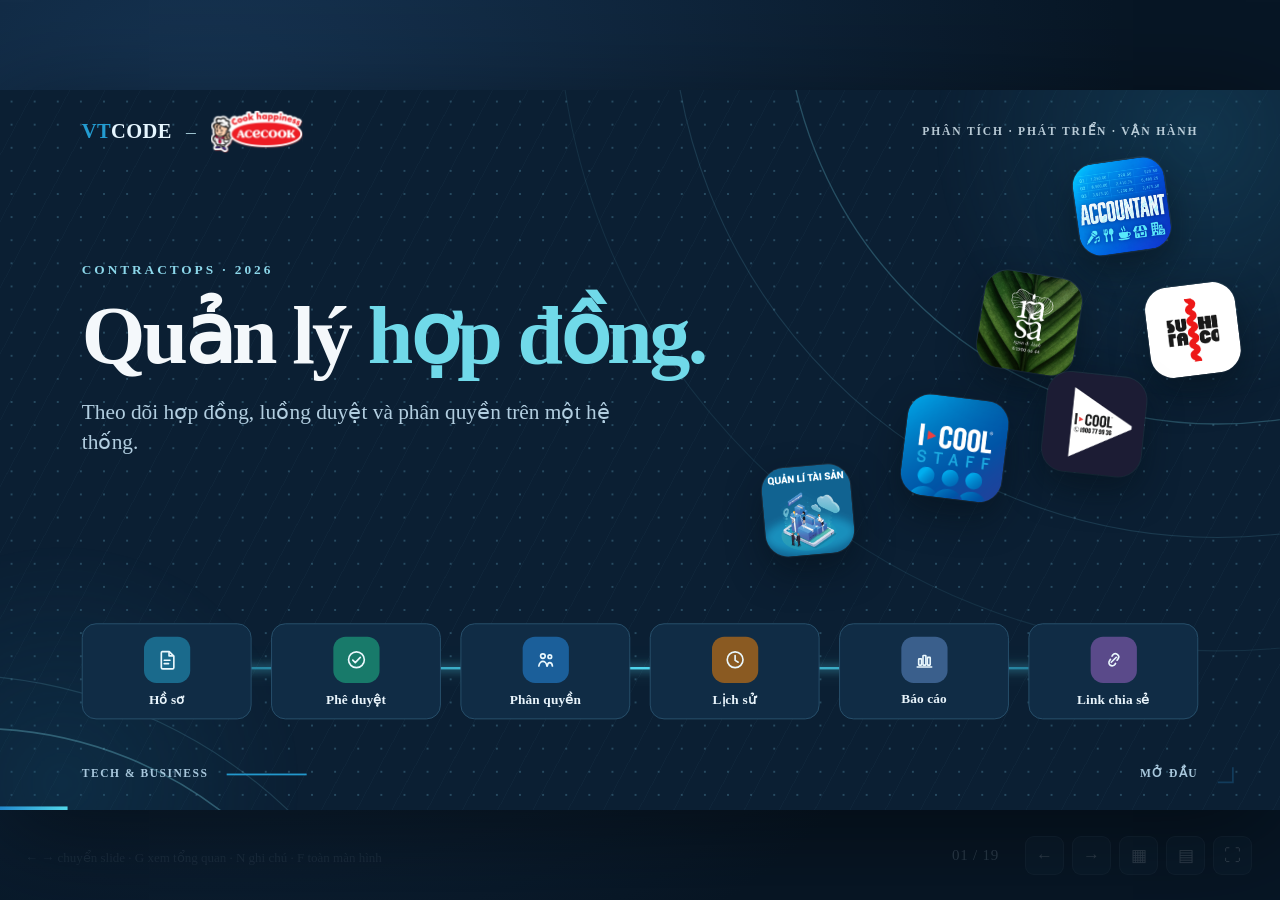
==== commit afe174d5: "Add Acecook partner logo beside VTCODE on cover" ====
--- a/gioi_thieu_nang_luc_cong_nghe.html
+++ b/gioi_thieu_nang_luc_cong_nghe.html
@@ -15,7 +15,7 @@
     <div id="stage">
       <div id="deck" class="is-dark">
         <header id="mast">
-          <div class="brand"><em>VT</em>CODE</div>
+          <div class="brand"><span><em>VT</em>CODE</span><span class="cover-partner"><span class="cover-partner-divider" aria-hidden="true">–</span><img src="images/main_logo.svg" alt="Acecook" /></span></div>
           <div class="project">PHÂN TÍCH · PHÁT TRIỂN · VẬN HÀNH</div>
         </header>
         <footer id="slideFoot">
@@ -501,7 +501,7 @@
           <div class="content">
             <div class="slide-head case-head">
               <p class="eyebrow">CASE STUDY / KẾ TOÁN I-COOL</p>
-              <h2>Bớt giấy tờ. Rõ luồng duyệt.</h2>
+              <h2>Bớt giấy tờ. Rõ trách nhiệm.</h2>
               <p class="sub">Từ trao đổi rời rạc đến kiểm soát hồ sơ trên phần mềm.</p>
               <img class="case-logo" src="images/logo ICOOL.png" alt="I-COOL" />
             </div>
@@ -585,7 +585,7 @@
                 <article><h3>Triển khai linh hoạt</h3><p>Cloud hoặc máy chủ nội bộ (On-premise).</p></article>
                 <article><h3>Bảo vệ dữ liệu</h3><p>Mã hóa · Sao lưu · Phân quyền · Nhật ký truy cập.</p></article>
                 <article><h3>Kết nối hệ thống hiện có</h3><p>ERP · Kế toán · Email · Chữ ký số.</p></article>
-                <article class="architecture-ai"><svg class="architecture-ai-star" viewBox="0 0 24 24" aria-hidden="true"><path d="m12 2 3.1 6.3 6.9 1-5 4.9 1.2 6.9L12 17.8l-6.2 3.3L7 14.2 2 9.3l6.9-1Z" fill="currentColor" /></svg><h3>Số hóa hôm nay, sẵn sàng cho AI</h3><p>Tài sản số là nguồn dữ liệu để AI đọc, phân tích và hỗ trợ ra quyết định.</p></article>
+                <article class="architecture-ai"><svg class="architecture-ai-star" viewBox="0 0 24 24" aria-hidden="true"><path d="m12 2 3.1 6.3 6.9 1-5 4.9 1.2 6.9L12 17.8l-6.2 3.3L7 14.2 2 9.3l6.9-1Z" fill="currentColor" /></svg><h3>Tài sản số — nền tảng cho AI</h3><p>Chuẩn hóa dữ liệu để AI có thể đọc, phân tích và khai thác giá trị.</p></article>
               </div>
             </div>
             <div class="architecture-compliance"><span>YÊU CẦU TUÂN THỦ</span><p>Luật Giao dịch điện tử 2023 · Quy định bảo vệ dữ liệu cá nhân hiện hành.</p></div>
@@ -773,6 +773,7 @@
               <div class="timecol">
                 <div class="time-dot">01</div>
                 <div class="timebox">
+                  <img class="pilot-step-art" src="images/slide-pilot-training.png" alt="" aria-hidden="true" />
                   <div class="number">TUẦN 1</div>
                   <strong>Chuẩn bị & Đào tạo</strong>
                   <p>
@@ -783,6 +784,7 @@
               <div class="timecol">
                 <div class="time-dot">02</div>
                 <div class="timebox">
+                  <img class="pilot-step-art" src="images/slide-pilot-workflow.png" alt="" aria-hidden="true" />
                   <div class="number">TUẦN 2</div>
                   <strong>Chạy thử nghiệp vụ</strong>
                   <p>
@@ -793,6 +795,7 @@
               <div class="timecol">
                 <div class="time-dot">03</div>
                 <div class="timebox">
+                  <img class="pilot-step-art" src="images/slide-pilot-refinement.png" alt="" aria-hidden="true" />
                   <div class="number">TUẦN 3</div>
                   <strong>Ghi nhận & Tinh chỉnh</strong>
                   <p>
@@ -803,6 +806,7 @@
               <div class="timecol">
                 <div class="time-dot">04</div>
                 <div class="timebox">
+                  <img class="pilot-step-art" src="images/slide-pilot-acceptance.png" alt="" aria-hidden="true" />
                   <div class="number">TUẦN 4</div>
                   <strong>Đánh giá nghiệm thu</strong>
                   <p>
--- a/css/presentation.css
+++ b/css/presentation.css
@@ -2044,9 +2044,9 @@
 .closing-contact { grid-column: 1 / -1; border-top: 1px solid #70d9e940; padding-top: 22px; }
 .closing-contact h3 { font-size: 19px; color: #78d9e9; margin: 0 0 22px; font-weight: 600; }
 .closing-contact-grid { display: grid; grid-template-columns: .8fr 1fr 1.9fr; gap: 30px; }
-.closing-contact-item { display: flex; align-items: flex-start; gap: 14px; }
-.closing-contact-item svg { width: 23px; height: 23px; flex: 0 0 23px; fill: none; stroke: #78d9e9; stroke-width: 1.7; stroke-linecap: round; stroke-linejoin: round; margin-top: 2px; }
-.closing-contact-item h4 { font-size: 17px; color: #eef7fc; margin: 0 0 8px; font-weight: 600; }
+.closing-contact-item { display: grid; grid-template-columns: 40px minmax(0, 1fr); align-items: start; gap: 14px; }
+.closing-contact-item svg { display: block; width: 40px; height: 40px; padding: 9px; fill: none; stroke: #78d9e9; stroke-width: 1.8; stroke-linecap: round; stroke-linejoin: round; margin: 4px 0 0; background: #78d9e914; border: 1px solid #78d9e930; border-radius: 10px; }
+.closing-contact-item h4 { font-size: 17px; line-height: 22px; color: #eef7fc; margin: 0 0 6px; font-weight: 600; }
 .closing-contact-item p, .closing-contact-item a { font-size: 18px; line-height: 1.5; color: #b7d0df; margin: 0; text-decoration: none; }
 .closing-contact-item a:hover { color: #78d9e9; text-decoration: underline; }
 .closing-slide.active .closing-contact { animation: goalReveal .7s ease-out .45s both; }
@@ -2256,7 +2256,57 @@
 .architecture-summary article::before { top: 20px; }
 .architecture-summary h3 { font-size: 24px; margin-bottom: 7px; }
 .architecture-summary article.architecture-ai { margin-left: -84px; --architecture-color: #68532d; --architecture-shade: #433c2e; border-color: #e9c56a66; }
-.architecture-summary .architecture-ai::before { content: none; }
-.architecture-ai-star { position: absolute; left: 16px; top: 19px; width: 21px; height: 21px; color: #ffdb7d; }
+.architecture-summary .architecture-ai::before { background: #ffdb7d; }
+.architecture-ai-star { position: absolute; right: 20px; top: 20px; width: 23px; height: 23px; color: #ffdb7d; }
 .architecture-summary .architecture-ai h3 { color: #ffe5a6; }
 .architecture-slide.active .architecture-summary article:nth-child(4) { animation-delay: .56s; }
+
+.architecture-summary article.architecture-ai { padding-right: 58px; }
+.architecture-slide.active .architecture-ai-star { animation: architectureStarFloat 2.6s ease-in-out infinite; }
+@keyframes architectureStarFloat {
+  0%, 100% { transform: translateY(3px); }
+  50% { transform: translateY(-3px); }
+}
+@media (prefers-reduced-motion: reduce), print {
+  .architecture-slide.active .architecture-ai-star { animation: none; transform: none; }
+}
+
+/* Four illustrated weeks of the pilot rollout. */
+#deck .slide-12-timeline-01 { margin-top: 26px; }
+#deck .slide-12-soft-note-01 { margin-top: 24px; }
+.slide-12-timeline-01 .time-dot { margin-bottom: 14px; }
+.slide-12-timeline-01 .timebox { padding: 14px 16px 18px; min-height: 338px; }
+.pilot-step-art { display: block; width: 100%; height: 158px; object-fit: contain; margin-bottom: 12px; }
+.slide-12-timeline-01 .number { margin-bottom: 8px; }
+.slide-12-timeline-01 .timebox strong { display: block; font-size: 22px; line-height: 1.2; }
+.slide-12-timeline-01 .timebox p { font-size: 17px; line-height: 1.4; margin-top: 10px; }
+.slide-12-timeline-01 .timecol:nth-child(1) { --pilot-delay: .15s; }
+.slide-12-timeline-01 .timecol:nth-child(2) { --pilot-delay: .28s; }
+.slide-12-timeline-01 .timecol:nth-child(3) { --pilot-delay: .41s; }
+.slide-12-timeline-01 .timecol:nth-child(4) { --pilot-delay: .54s; }
+.active .slide-12-timeline-01 .timebox { animation: goalReveal .65s ease-out var(--pilot-delay) both; }
+.active .slide-12-timeline-01 .pilot-step-art { animation: goalArtReveal .8s ease-out calc(var(--pilot-delay) + .1s) both; }
+@media (prefers-reduced-motion: reduce), print {
+  .active .slide-12-timeline-01 .timebox, .active .slide-12-timeline-01 .pilot-step-art { animation: none; opacity: 1; transform: none; }
+}
+
+/* Draw the pilot connection from week one to week four on entry. */
+.slide-12-timeline-01::before { left: 12.5%; right: 12.5%; }
+.slide-12-timeline-01::after {
+  content: ""; position: absolute; top: 25px; left: 12.5%; right: 12.5%; height: 3px;
+  background: linear-gradient(90deg, #3db4d0, #9beafa);
+  box-shadow: 0 0 9px #78d9e966; pointer-events: none;
+  transform: scaleX(0); transform-origin: left center;
+}
+.active .slide-12-timeline-01::after { animation: pilotLineSweep 1.4s ease-in-out .2s both; }
+@keyframes pilotLineSweep { from { transform: scaleX(0); } to { transform: scaleX(1); } }
+@media (prefers-reduced-motion: reduce), print {
+  .active .slide-12-timeline-01::after { animation: none; transform: scaleX(1); }
+}
+
+/* Partner identity accompanies VTCODE on the opening slide. */
+#mast .brand { display: flex; align-items: center; gap: 16px; }
+#mast .cover-partner { display: none; align-items: center; gap: 16px; }
+#deck:has(.cover.active) #mast .cover-partner { display: flex; }
+#mast .cover-partner-divider { color: #a4c9d5; font-size: 22px; font-weight: 400; }
+#mast .cover-partner img { display: block; width: 105px; height: 48px; object-fit: contain; }
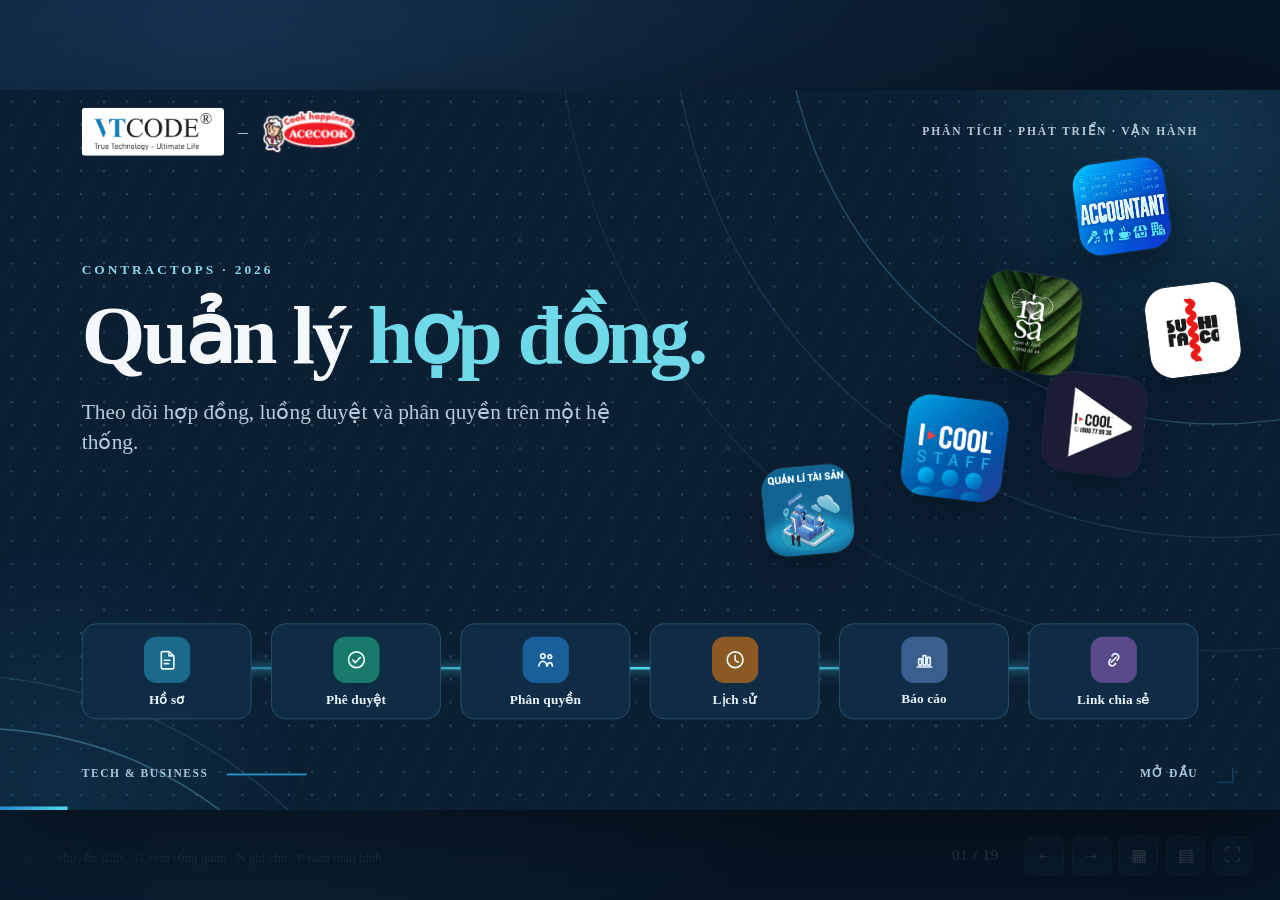
==== commit 3e319bf1: "Replace masthead text with supplied VTCODE logo" ====
--- a/gioi_thieu_nang_luc_cong_nghe.html
+++ b/gioi_thieu_nang_luc_cong_nghe.html
@@ -15,7 +15,7 @@
     <div id="stage">
       <div id="deck" class="is-dark">
         <header id="mast">
-          <div class="brand"><span><em>VT</em>CODE</span><span class="cover-partner"><span class="cover-partner-divider" aria-hidden="true">–</span><img src="images/main_logo.svg" alt="Acecook" /></span></div>
+          <div class="brand"><img class="vtcode-brand-logo" src="images/logo.webp" alt="VTCODE" /><span class="cover-partner"><span class="cover-partner-divider" aria-hidden="true">–</span><img src="images/main_logo.svg" alt="Acecook" /></span></div>
           <div class="project">PHÂN TÍCH · PHÁT TRIỂN · VẬN HÀNH</div>
         </header>
         <footer id="slideFoot">
--- a/css/presentation.css
+++ b/css/presentation.css
@@ -2310,3 +2310,5 @@
 #deck:has(.cover.active) #mast .cover-partner { display: flex; }
 #mast .cover-partner-divider { color: #a4c9d5; font-size: 22px; font-weight: 400; }
 #mast .cover-partner img { display: block; width: 105px; height: 48px; object-fit: contain; }
+
+#mast .vtcode-brand-logo { display: block; width: 160px; height: 54px; padding: 6px 8px; object-fit: contain; background: #fff; border-radius: 4px; }
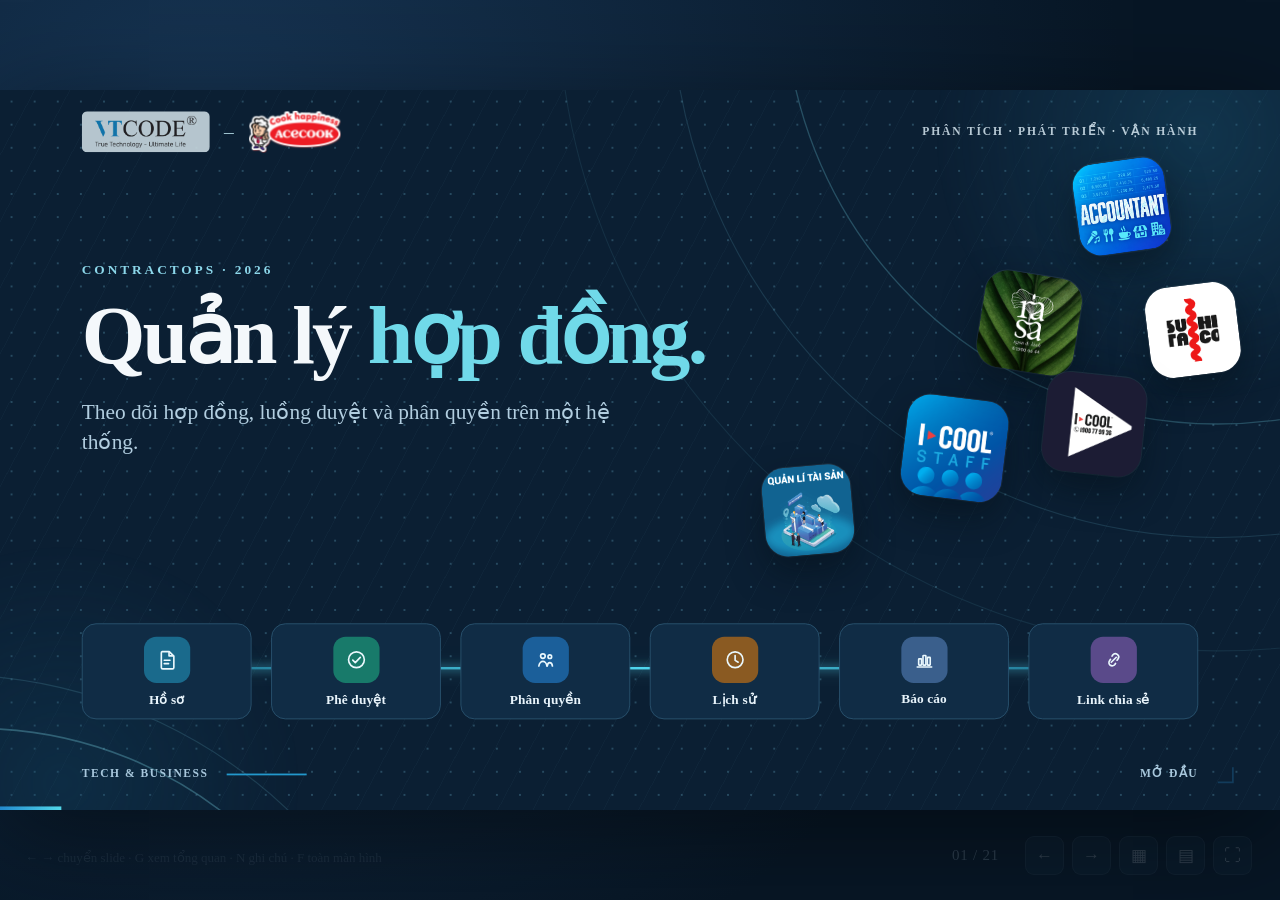
==== commit ebe6c4f6: "Keep closing salutation together and eliminate legacy redirect reloads" ====
--- a/gioi_thieu_nang_luc_cong_nghe.html
+++ b/gioi_thieu_nang_luc_cong_nghe.html
@@ -9,13 +9,14 @@
       content="Slide giới thiệu phần mềm: tính năng, công nghệ, phân hệ nghiệp vụ và cách triển khai."
     />
     <link rel="icon" type="image/svg+xml" href="images/favicon.svg" />
-    <link rel="stylesheet" href="css/presentation.css" />
+    <link rel="stylesheet" href="css/presentation.css?v=20261021b" />
   </head>
   <body>
     <div id="stage">
       <div id="deck" class="is-dark">
         <header id="mast">
           <div class="brand"><img class="vtcode-brand-logo" src="images/logo.webp" alt="VTCODE" /><span class="cover-partner"><span class="cover-partner-divider" aria-hidden="true">–</span><img src="images/main_logo.svg" alt="Acecook" /></span></div>
+          <div class="mast-chapter"><span id="mastPart">PHẦN 1</span><span class="mast-chapter-line" aria-hidden="true"></span><span id="mastChapter">GIỚI THIỆU VỀ CHÚNG TÔI</span></div>
           <div class="project">PHÂN TÍCH · PHÁT TRIỂN · VẬN HÀNH</div>
         </header>
         <footer id="slideFoot">
@@ -195,25 +196,23 @@
             công nghệ dùng gì, và đưa vào vận hành ra sao.
           </aside>
         </section>
-        <section class="slide dark pain-slide" data-title="Thực trạng &amp; Nỗi đau" data-section="THỰC TRẠNG">
-          <div class="content">
-            <div class="slide-head">
-              <p class="eyebrow">THỰC TRẠNG &amp; NỖI ĐAU</p>
-              <h2>Hợp đồng phân tán, rủi ro khó kiểm soát.</h2>
-              <p class="sub">Mất thời gian tìm hồ sơ, khó theo dõi và phối hợp xử lý.</p>
-            </div>
-            <div class="pain-layout">
-              <div class="pain-visual"><img src="images/slide-pain-contracts.png" alt="Nhân sự đau đầu tìm hồ sơ giữa email, bảng tính, giấy tờ và các biểu mẫu khác nhau" /></div>
-              <div class="pain-list">
-                <article class="pain-item" style="--pain-delay:.15s"><h3>Lưu rải rác, khó tra cứu</h3><p>Hợp đồng nằm ở email, Excel và giấy tờ; cần là lại phải tìm.</p></article>
-                <article class="pain-item" style="--pain-delay:.25s"><h3>Dễ quên hạn gia hạn</h3><p>Theo dõi thủ công, dễ bỏ sót mốc thời gian quan trọng.</p></article>
-                <article class="pain-item" style="--pain-delay:.35s"><h3>Phê duyệt chậm</h3><p>Chờ chuyển hồ sơ, khó biết đang vướng ở bước nào.</p></article>
-                <article class="pain-item" style="--pain-delay:.45s"><h3>Khó thống nhất biểu mẫu</h3><p>Mỗi bộ phận một mẫu, nhiều phiên bản, mất công đối chiếu.</p></article>
-                <article class="pain-item" style="--pain-delay:.55s"><h3>Tiềm ẩn rủi ro pháp lý</h3><p>Thiếu hồ sơ, sai phiên bản hoặc bỏ sót điều khoản, nghĩa vụ.</p></article>
-              </div>
-            </div>
-          </div>
-          <aside class="speaker-notes">Hợp đồng lưu phân tán ở email, Excel và giấy tờ khiến việc tìm kiếm và theo dõi khó khăn. Việc quên hạn gia hạn, chậm phê duyệt và không thống nhất biểu mẫu có thể làm tăng rủi ro pháp lý.</aside>
+        <section class="slide dark agenda-slide" data-title="Nội dung trình bày" data-section="TỔNG QUAN">
+          <div class="content">
+            <div class="slide-head"><p class="eyebrow">TỔNG QUAN / HAI PHẦN TRÌNH BÀY</p><h2>Nội dung trình bày</h2><p class="sub">Từ kinh nghiệm thực tế đến giải pháp phù hợp với đơn vị.</p></div>
+            <div class="agenda-parts">
+              <article class="agenda-part">
+                <div class="agenda-part-top"><span class="agenda-number">01</span><svg viewBox="0 0 64 64" aria-hidden="true"><rect x="9" y="18" width="46" height="34" rx="3"/><path d="M23 18v-6h18v6M9 29h46M26 28v7h12v-7M18 43h9"/></svg></div>
+                <p class="agenda-label">PHẦN 1</p><h3>Giới thiệu về chúng tôi</h3>
+                <ul><li>Kinh nghiệm triển khai</li><li>Các phần mềm đã thực hiện</li><li>Hiệu quả từ dự án thực tế</li></ul>
+              </article>
+              <article class="agenda-part">
+                <div class="agenda-part-top"><span class="agenda-number">02</span><svg viewBox="0 0 64 64" aria-hidden="true"><path d="M14 8h25l11 11v37H14zM38 8v13h12M22 29h20M22 36h12M25 46l5 5 12-12"/></svg></div>
+                <p class="agenda-label">PHẦN 2</p><h3>Dự án quản lý hợp đồng</h3>
+                <ul><li>Thực trạng và mục tiêu</li><li>Quy trình, quyền hạn và báo cáo</li><li>Chạy thử và phương án vận hành</li></ul>
+              </article>
+            </div>
+          </div>
+          <aside class="speaker-notes">Bài trình bày gồm hai phần. Trước tiên là kinh nghiệm và các dự án đã thực hiện. Tiếp theo là thực trạng, giải pháp quản lý hợp đồng và phương án đưa vào vận hành.</aside>
         </section>
         <section
           class="slide cloud project-experience"
@@ -529,6 +528,38 @@
           </div>
           <aside class="speaker-notes">Trước triển khai: hơn 90% hồ sơ giấy theo mô tả của đội ngũ dự án; khó quản lý hồ sơ đã chi, gửi hợp đồng qua tin nhắn dễ trôi và lộ thông tin. Sau triển khai: kiểm soát chứng từ, bước duyệt và tra cứu trên phần mềm. Tỷ lệ số hóa 60–80% chỉ là ước tính sơ bộ. Các quy trình còn lại đang tiếp tục trao đổi, hướng tới số hóa toàn phần.</aside>
         </section>
+        <section class="slide dark part-two-divider" data-title="Phần 2 · Dự án quản lý hợp đồng" data-section="DỰ ÁN QUẢN LÝ HỢP ĐỒNG">
+          <div class="content part-two-content">
+            <div class="part-two-copy">
+              <p class="eyebrow">PHẦN 2</p>
+              <h2>Dự án quản lý<br /><span>hợp đồng.</span></h2>
+              <p class="part-two-sub">Từ thực trạng đến giải pháp,<br />cùng thống nhất cách triển khai.</p>
+              <div class="part-two-route"><span>Thực trạng</span><i aria-hidden="true"></i><span>Giải pháp</span><i aria-hidden="true"></i><span>Vận hành</span></div>
+            </div>
+            <div class="part-two-mark" aria-hidden="true"><span>02</span><svg viewBox="0 0 100 100"><path d="M29 13h32l17 17v57H29zM60 13v20h18M41 45h24M41 55h15M41 69l8 8 17-18" /></svg></div>
+          </div>
+          <aside class="speaker-notes">Chuyển sang phần dự án quản lý hợp đồng: bắt đầu từ thực trạng của đơn vị, trao đổi giải pháp và cách đưa vào vận hành.</aside>
+        </section>
+        <section class="slide dark pain-slide" data-title="Thực trạng &amp; Nỗi đau" data-section="THỰC TRẠNG">
+          <div class="content">
+            <div class="slide-head">
+              <p class="eyebrow">THỰC TRẠNG &amp; NỖI ĐAU</p>
+              <h2>Hợp đồng phân tán, rủi ro khó kiểm soát.</h2>
+              <p class="sub">Mất thời gian tìm hồ sơ, khó theo dõi và phối hợp xử lý.</p>
+            </div>
+            <div class="pain-layout">
+              <div class="pain-visual"><img src="images/slide-pain-contracts.png" alt="Nhân sự đau đầu tìm hồ sơ giữa email, bảng tính, giấy tờ và các biểu mẫu khác nhau" /></div>
+              <div class="pain-list">
+                <article class="pain-item" style="--pain-delay:.15s"><h3>Lưu rải rác, khó tra cứu</h3><p>Hợp đồng nằm ở email, Excel và giấy tờ; cần là lại phải tìm.</p></article>
+                <article class="pain-item" style="--pain-delay:.25s"><h3>Dễ quên hạn gia hạn</h3><p>Theo dõi thủ công, dễ bỏ sót mốc thời gian quan trọng.</p></article>
+                <article class="pain-item" style="--pain-delay:.35s"><h3>Phê duyệt chậm</h3><p>Chờ chuyển hồ sơ, khó biết đang vướng ở bước nào.</p></article>
+                <article class="pain-item" style="--pain-delay:.45s"><h3>Khó thống nhất biểu mẫu</h3><p>Mỗi bộ phận một mẫu, nhiều phiên bản, mất công đối chiếu.</p></article>
+                <article class="pain-item" style="--pain-delay:.55s"><h3>Tiềm ẩn rủi ro pháp lý</h3><p>Thiếu hồ sơ, sai phiên bản hoặc bỏ sót điều khoản, nghĩa vụ.</p></article>
+              </div>
+            </div>
+          </div>
+          <aside class="speaker-notes">Hợp đồng lưu phân tán ở email, Excel và giấy tờ khiến việc tìm kiếm và theo dõi khó khăn. Việc quên hạn gia hạn, chậm phê duyệt và không thống nhất biểu mẫu có thể làm tăng rủi ro pháp lý.</aside>
+        </section>
         <section
           class="slide"
           data-title="Mục tiêu phần mềm"
@@ -575,22 +606,6 @@
           <aside class="speaker-notes">
             Mục tiêu: đúng quy trình, đúng quyền, dễ thao tác.
           </aside>
-        </section>
-        <section class="slide dark architecture-slide" data-title="Kiến trúc, bảo mật &amp; tích hợp" data-section="KIẾN TRÚC &amp; BẢO MẬT">
-          <div class="content">
-            <div class="slide-head"><p class="eyebrow">HẠ TẦNG / DỮ LIỆU / KẾT NỐI</p><h2>Linh hoạt triển khai, an tâm sử dụng.</h2><p class="sub">Lựa chọn phương án phù hợp với hệ thống của đơn vị.</p></div>
-            <div class="friendly-architecture">
-              <img class="architecture-hero" src="images/slide-architecture-friendly.png" alt="Hồ sơ được bảo vệ, kết nối hạ tầng cloud hoặc máy chủ nội bộ cùng các hệ thống nghiệp vụ." />
-              <div class="architecture-summary">
-                <article><h3>Triển khai linh hoạt</h3><p>Cloud hoặc máy chủ nội bộ (On-premise).</p></article>
-                <article><h3>Bảo vệ dữ liệu</h3><p>Mã hóa · Sao lưu · Phân quyền · Nhật ký truy cập.</p></article>
-                <article><h3>Kết nối hệ thống hiện có</h3><p>ERP · Kế toán · Email · Chữ ký số.</p></article>
-                <article class="architecture-ai"><svg class="architecture-ai-star" viewBox="0 0 24 24" aria-hidden="true"><path d="m12 2 3.1 6.3 6.9 1-5 4.9 1.2 6.9L12 17.8l-6.2 3.3L7 14.2 2 9.3l6.9-1Z" fill="currentColor" /></svg><h3>Tài sản số — nền tảng cho AI</h3><p>Chuẩn hóa dữ liệu để AI có thể đọc, phân tích và khai thác giá trị.</p></article>
-              </div>
-            </div>
-            <div class="architecture-compliance"><span>YÊU CẦU TUÂN THỦ</span><p>Luật Giao dịch điện tử 2023 · Quy định bảo vệ dữ liệu cá nhân hiện hành.</p></div>
-          </div>
-          <aside class="speaker-notes">Phương án kiến trúc đề xuất cần khảo sát và xác nhận trước triển khai. Chọn Cloud hoặc On-premise theo hạ tầng và yêu cầu đơn vị. Mã hóa dữ liệu khi truyền và khi lưu trữ; chốt lịch sao lưu và kiểm thử khôi phục, phân quyền và nhật ký truy cập. Tích hợp ERP, kế toán, email, chữ ký số tùy API và đầu nối hiện có. Kiểm chứng đáp ứng Luật Giao dịch điện tử 2023 và quy định bảo vệ dữ liệu cá nhân hiện hành, gồm Luật Bảo vệ dữ liệu cá nhân và NĐ 356/2025/NĐ-CP có hiệu lực từ 01/01/2026; đối chiếu NĐ 13/2023 trong rà soát pháp lý. Đây là yêu cầu triển khai, không phải chứng nhận tuân thủ. Nguồn: https://vanban.chinhphu.vn/?classid=1&amp;docid=216387&amp;pageid=27160&amp;typegroupid=4</aside>
         </section>
         <section class="slide dark digitization-benefits" data-title="Lợi ích của số hóa chứng từ" data-section="LỢI ÍCH SỐ HÓA">
           <div class="content">
@@ -755,6 +770,22 @@
             Dashboard có thời gian xử lý, bước bị kẹt, hồ sơ trả lại. Có số thì
             mới bàn được phần mềm có đỡ việc thật không.
           </aside>
+        </section>
+        <section class="slide dark architecture-slide" data-title="Kiến trúc, bảo mật &amp; tích hợp" data-section="KIẾN TRÚC &amp; BẢO MẬT">
+          <div class="content">
+            <div class="slide-head"><p class="eyebrow">HẠ TẦNG / DỮ LIỆU / KẾT NỐI</p><h2>Linh hoạt triển khai, an tâm sử dụng.</h2><p class="sub">Lựa chọn phương án phù hợp với hệ thống của đơn vị.</p></div>
+            <div class="friendly-architecture">
+              <img class="architecture-hero" src="images/slide-architecture-friendly.png" alt="Hồ sơ được bảo vệ, kết nối hạ tầng cloud hoặc máy chủ nội bộ cùng các hệ thống nghiệp vụ." />
+              <div class="architecture-summary">
+                <article><h3>Triển khai linh hoạt</h3><p>Cloud hoặc máy chủ nội bộ (On-premise).</p></article>
+                <article><h3>Bảo vệ dữ liệu</h3><p>Mã hóa · Sao lưu · Phân quyền · Nhật ký truy cập.</p></article>
+                <article><h3>Kết nối hệ thống hiện có</h3><p>ERP · Kế toán · Email · Chữ ký số.</p></article>
+                <article class="architecture-ai"><svg class="architecture-ai-star" viewBox="0 0 24 24" aria-hidden="true"><path d="m12 2 3.1 6.3 6.9 1-5 4.9 1.2 6.9L12 17.8l-6.2 3.3L7 14.2 2 9.3l6.9-1Z" fill="currentColor" /></svg><h3>Tài sản số — nền tảng cho AI</h3><p>Chuẩn hóa dữ liệu để AI có thể đọc, phân tích và khai thác giá trị.</p></article>
+              </div>
+            </div>
+            <div class="architecture-compliance"><span>YÊU CẦU TUÂN THỦ</span><p>Luật Giao dịch điện tử 2023 · Quy định bảo vệ dữ liệu cá nhân hiện hành.</p></div>
+          </div>
+          <aside class="speaker-notes">Phương án kiến trúc đề xuất cần khảo sát và xác nhận trước triển khai. Chọn Cloud hoặc On-premise theo hạ tầng và yêu cầu đơn vị. Mã hóa dữ liệu khi truyền và khi lưu trữ; chốt lịch sao lưu và kiểm thử khôi phục, phân quyền và nhật ký truy cập. Tích hợp ERP, kế toán, email, chữ ký số tùy API và đầu nối hiện có. Kiểm chứng đáp ứng Luật Giao dịch điện tử 2023 và quy định bảo vệ dữ liệu cá nhân hiện hành, gồm Luật Bảo vệ dữ liệu cá nhân và NĐ 356/2025/NĐ-CP có hiệu lực từ 01/01/2026; đối chiếu NĐ 13/2023 trong rà soát pháp lý. Đây là yêu cầu triển khai, không phải chứng nhận tuân thủ. Nguồn: https://vanban.chinhphu.vn/?classid=1&amp;docid=216387&amp;pageid=27160&amp;typegroupid=4</aside>
         </section>
         <section
           class="slide"
@@ -851,7 +882,7 @@
           <div class="content closing-content">
             <div class="slide-head closing-head">
               <p class="eyebrow">VTCODE</p>
-              <h2>Cảm ơn quý đối tác<br /><span>đã lắng nghe.</span></h2>
+              <h2><span class="closing-salutation">Cảm ơn quý đối tác</span><span>đã lắng nghe.</span></h2>
             </div>
             <img class="closing-art" src="images/slide-14-closing.png" alt="" aria-hidden="true" />
             <div class="closing-contact">
@@ -942,6 +973,6 @@
       </div>
       <div id="tiles"></div>
     </div>
-    <script src="js/presentation.js"></script>
+    <script src="js/presentation.js?v=20261021b"></script>
   </body>
 </html>
--- a/css/presentation.css
+++ b/css/presentation.css
@@ -2311,4 +2311,53 @@
 #mast .cover-partner-divider { color: #a4c9d5; font-size: 22px; font-weight: 400; }
 #mast .cover-partner img { display: block; width: 105px; height: 48px; object-fit: contain; }
 
-#mast .vtcode-brand-logo { display: block; width: 160px; height: 54px; padding: 6px 8px; object-fit: contain; background: #fff; border-radius: 4px; }
+#mast .vtcode-brand-logo { display: block; width: 144px; height: 46px; padding: 5px 8px; object-fit: contain; background: #c8d8df; border-radius: 6px; opacity: .9; }
+
+/* Section labels replace the brand after the opening slide. */
+#mast .mast-chapter { display: flex; align-items: center; gap: 14px; font-size: 14px; font-weight: 600; letter-spacing: .09em; color: #c4dce6; }
+#mast #mastPart { color: #78d9e9; font-size: 12px; letter-spacing: .13em; }
+#mast .mast-chapter-line { width: 28px; height: 1px; background: #78d9e97a; }
+#deck:has(.cover.active) #mast .mast-chapter { display: none; }
+#deck:not(:has(.cover.active)) #mast .brand { display: none; }
+
+/* Opening agenda introduces the two presentation parts. */
+.agenda-parts { display: grid; grid-template-columns: repeat(2,minmax(0,1fr)); gap: 64px; margin-top: 34px; }
+.agenda-part { padding: 22px 30px 26px; background: linear-gradient(135deg,#17465d66,#102e4222); border-top: 2px solid #68d1e7; }
+.agenda-part:nth-child(2) { border-top-color: #8bd9bb; background: linear-gradient(135deg,#1d514e55,#102e4222); }
+.agenda-part-top { display: flex; align-items: center; justify-content: space-between; margin-bottom: 14px; }
+.agenda-number { font-size: 70px; line-height: 1; font-weight: 700; color: #78d9e95c; }
+.agenda-part-top svg { width: 62px; height: 62px; fill: none; stroke: #78d9e9; stroke-width: 2; stroke-linecap: round; stroke-linejoin: round; }
+.agenda-part:nth-child(2) .agenda-part-top svg { stroke: #8bd9bb; }
+.agenda-label { color: #78d9e9; font-size: 12px; letter-spacing: .14em; font-weight: 700; margin: 0 0 10px; }
+.agenda-part:nth-child(2) .agenda-label { color: #8bd9bb; }
+.agenda-part h3 { font-size: 32px; line-height: 1.2; color: #eef7fc; margin: 0 0 22px; }
+.agenda-part ul { list-style: none; margin: 0; padding: 0; }
+.agenda-part li { position: relative; padding: 10px 0 10px 22px; color: #c4dce6; font-size: 20px; line-height: 1.3; border-top: 1px solid #a4c9d51f; }
+.agenda-part li::before { content: ""; position: absolute; left: 0; top: 22px; width: 9px; height: 1px; background: #78d9e9; }
+.agenda-slide.active .slide-head { animation: goalReveal .6s ease-out both; }
+.agenda-slide.active .agenda-part { animation: goalReveal .7s ease-out .15s both; }
+.agenda-slide.active .agenda-part:nth-child(2) { animation-delay: .3s; }
+@media (prefers-reduced-motion: reduce), print {
+  .agenda-slide.active .slide-head, .agenda-slide.active .agenda-part { animation: none; opacity: 1; transform: none; }
+}
+
+/* A spacious transition into the contract management project. */
+.part-two-content { display: grid; grid-template-columns: 1.4fr 1fr; align-items: center; gap: 40px; min-height: 560px; }
+.part-two-copy h2 { font-size: 70px; line-height: 1.12; letter-spacing: -.02em; margin: 24px 0; color: #eef7fc; }
+.part-two-copy h2 span { color: #78d9e9; }
+.part-two-sub { font-size: 25px; line-height: 1.5; color: #bad5e2; margin: 0; }
+.part-two-route { display: flex; align-items: center; gap: 18px; margin-top: 34px; font-size: 17px; color: #a7cedc; }
+.part-two-route i { width: 32px; height: 1px; background: #78d9e977; }
+.part-two-mark { position: relative; display: grid; place-items: center; height: 390px; }
+.part-two-mark > span { font-size: 300px; font-weight: 700; line-height: 1; color: #78d9e916; letter-spacing: -.06em; }
+.part-two-mark svg { position: absolute; width: 210px; height: 210px; fill: none; stroke: #85ddec; stroke-width: 2; stroke-linecap: round; stroke-linejoin: round; transform: rotate(-7deg); filter: drop-shadow(0 0 20px #78d9e933); }
+.part-two-divider.active .part-two-copy { animation: goalReveal .8s ease-out both; }
+.part-two-divider.active .part-two-mark { animation: goalArtReveal .9s ease-out .2s both; }
+@media (prefers-reduced-motion: reduce), print {
+  .part-two-divider.active .part-two-copy, .part-two-divider.active .part-two-mark { animation: none; opacity: 1; transform: none; }
+}
+
+/* Keep the closing salutation together across scaled presentation sizes. */
+.closing-slide .closing-content { grid-template-columns: 1.35fr 1fr; }
+.closing-slide .closing-head h2 { font-size: 66px; }
+.closing-head h2 .closing-salutation { display: block; white-space: nowrap; color: #eef7fc; }
